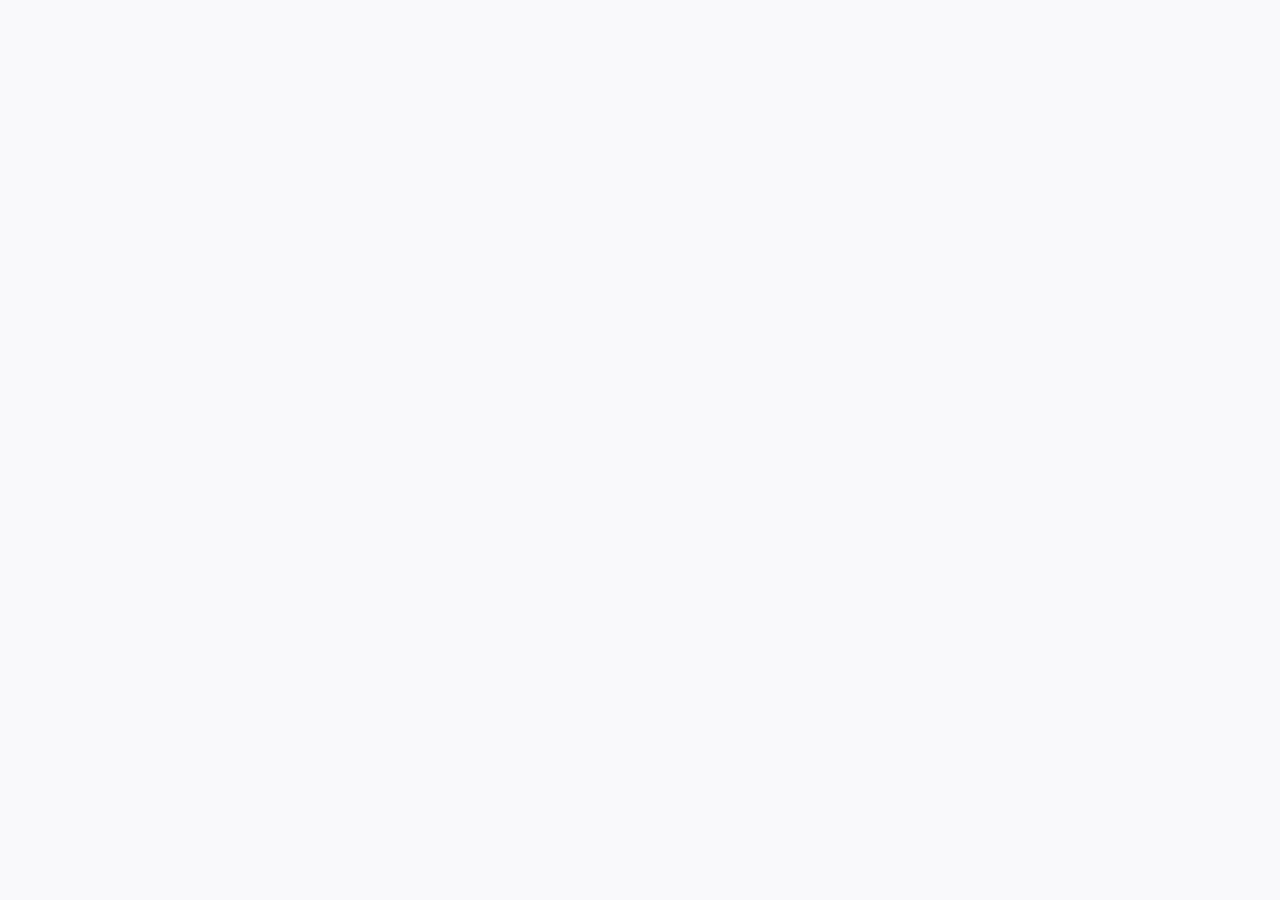
==== home.html @ 79dd8473 "first commit" ====
<!DOCTYPE html>
<html lang="en">
<head>
    <meta charset="UTF-8">
    <meta name="viewport" content="width=device-width, initial-scale=1.0">
    <title>Our Memories - In-Sync</title>
    <link rel="manifest" href="manifest.json">
    <meta name="theme-color" content="#FF2D55">
    <meta name="apple-mobile-web-app-capable" content="yes">
    <meta name="apple-mobile-web-app-status-bar-style" content="black-translucent">
    <link rel="apple-touch-icon" href="icon-500.png">
    <link rel="stylesheet" href="css/style.css">
    <link rel="preconnect" href="https://fonts.googleapis.com">
    <link rel="preconnect" href="https://fonts.gstatic.com" crossorigin>
    <link href="https://fonts.googleapis.com/css2?family=Inter:wght@400;500;600;700;800&display=swap" rel="stylesheet">
</head>
<body>
    <div id="app">
        <!-- Home Screen -->
        <div id="home-screen" class="screen">
            <header class="home-header">
                <div class="header-top">
                    <div>
                        <span class="greeting">Good to see you,</span>
                        <h1 class="user-name" id="user-greeting">Name</h1>
                    </div>
                    <button class="menu-btn" id="menu-btn">
                        <span class="menu-line"></span>
                        <span class="menu-line"></span>
                        <span class="menu-line"></span>
                    </button>
                </div>
                <div id="partner-row" class="partner-row hidden">
                    <div class="partner-avatars">
                        <span class="avatar-dot me"></span>
                        <span class="avatar-dot partner"></span>
                    </div>
                    <span class="partner-text">Paired with <strong id="partner-name">Partner</strong></span>
                </div>
                <div class="header-actions">
                    <button class="action-button" id="messages-btn">
                        <span class="action-icon">💭</span>
                        <span class="action-text">Messages</span>
                    </button>
                </div>
            </header>
            <main class="memories-list" id="memories-list">
                <!-- Memories will be rendered here -->
            </main>
            <div class="empty-state hidden" id="empty-state">
                <div class="empty-icon-container">
                    <span class="empty-emoji">✨</span>
                </div>
                <h2 class="empty-title">No Memories Yet</h2>
                <p class="empty-text">Start capturing your special moments together. Add a photo, write a love letter, or share a favorite song.</p>
            </div>
            <button class="fab" id="fab-new-memory">
                <span class="fab-icon">+</span>
                <span class="fab-text">New Memory</span>
            </button>
        </div>

        <!-- Memory Detail Modal -->
        <div class="modal hidden" id="memory-modal">
            <div class="modal-backdrop" id="modal-backdrop"></div>
            <div class="modal-content">
                <div class="modal-handle"></div>
                <div class="modal-media" id="modal-media"></div>
                <div class="modal-body">
                    <div class="modal-meta-top">
                        <span class="modal-type-badge" id="modal-type-badge">PHOTO</span>
                        <span class="modal-date" id="modal-date">Jan 1, 2025</span>
                    </div>
                    <h2 class="modal-title" id="modal-title">Memory Title</h2>
                    <p class="modal-desc" id="modal-desc">Description goes here</p>
                    <div class="modal-author">
                        <div class="modal-author-avatar" id="modal-author-avatar">?</div>
                        <div>
                            <span class="modal-author-label">Shared by</span>
                            <span class="modal-author-name" id="modal-author-name">Name</span>
                        </div>
                    </div>
                </div>
                <div class="modal-footer">
                    <button class="modal-close-btn" id="modal-close">Done</button>
                </div>
            </div>
        </div>

        <!-- Media Viewer Modal -->
        <div class="media-viewer hidden" id="media-viewer">
            <button class="media-viewer-close" id="media-viewer-close">✕</button>
            <div class="media-viewer-content" id="media-viewer-content"></div>
            <div class="media-viewer-info">
                <span class="media-viewer-type" id="viewer-type">PHOTO</span>
                <h2 class="media-viewer-title" id="viewer-title">Title</h2>
                <p class="media-viewer-desc" id="viewer-desc">Description</p>
                <span class="media-viewer-meta" id="viewer-meta">Date · Author</span>
            </div>
        </div>
    </div>

    <script src="https://cdn.jsdelivr.net/npm/@supabase/supabase-js@2"></script>
    <script src="js/supabase.js"></script>
    <script src="js/router.js"></script>
    <script src="js/home.js"></script>
</body>
</html>
---- css/style.css ----
:root {
    --primary: #FF2D55;
    --primary-light: rgba(255, 45, 85, 0.1);
    --background: #F9F9FB;
    --card: #FFFFFF;
    --text-primary: #1C1C1E;
    --text-secondary: #8E8E93;
    --border: #E5E5EA;
    --icon-bg: #F2F2F7;
    --danger: #FF3B30;
    --shadow: rgba(0, 0, 0, 0.08);
}

[data-theme="dark"] {
    --background: #121214;
    --card: #1C1C1E;
    --text-primary: #FFFFFF;
    --text-secondary: #EBEBF5;
    --border: #38383A;
    --icon-bg: #2C2C2E;
    --shadow: rgba(0, 0, 0, 0.3);
}

[data-theme="blue"] { --primary: #007AFF; --primary-light: rgba(0, 122, 255, 0.1); }
[data-theme="green"] { --primary: #34C759; --primary-light: rgba(52, 199, 89, 0.1); }
[data-theme="purple"] { --primary: #AF52DE; --primary-light: rgba(175, 82, 222, 0.1); }

* {
    margin: 0;
    padding: 0;
    box-sizing: border-box;
}

body {
    font-family: 'Inter', -apple-system, BlinkMacSystemFont, sans-serif;
    background: var(--background);
    color: var(--text-primary);
    min-height: 100vh;
    overflow-x: hidden;
}

#app {
    min-height: 100vh;
}

.screen {
    min-height: 100vh;
    display: none;
}

#auth-screen {
    display: block;
}

.screen.active {
    display: block;
}

.screen.hidden {
    display: none;
}

.hidden {
    display: none !important;
}

/* Loading Screen */
#loading-screen {
    background: linear-gradient(135deg, #667eea 0%, #764ba2 100%);
    display: flex;
    align-items: center;
    justify-content: center;
}

.loading-content {
    text-align: center;
}

.loading-logo {
    font-size: 80px;
    margin-bottom: 24px;
    animation: pulse 2s infinite;
}

@keyframes pulse {
    0%, 100% { transform: scale(1); }
    50% { transform: scale(1.1); }
}

.loading-spinner {
    width: 40px;
    height: 40px;
    border: 3px solid rgba(255, 255, 255, 0.3);
    border-top-color: #fff;
    border-radius: 50%;
    animation: spin 1s linear infinite;
    margin: 0 auto;
}

@keyframes spin {
    to { transform: rotate(360deg); }
}

/* Auth Screen */
#auth-screen {
    background: linear-gradient(135deg, #667eea 0%, #764ba2 100%);
    padding: 32px;
    display: flex !important;
    align-items: center;
    justify-content: center;
    min-height: 100vh;
}

.auth-container {
    width: 100%;
    max-width: 420px;
    display: flex;
    flex-direction: column;
    justify-content: center;
}

.auth-header {
    text-align: center;
    margin-bottom: 48px;
}

.auth-logo {
    font-size: 80px;
    margin-bottom: 24px;
}

.auth-title {
    font-size: 36px;
    font-weight: 800;
    color: #fff;
    margin-bottom: 8px;
    letter-spacing: -0.5px;
}

.auth-subtitle {
    font-size: 16px;
    color: rgba(255, 255, 255, 0.8);
    line-height: 1.5;
}

.auth-form {
    background: rgba(255, 255, 255, 0.12);
    border-radius: 28px;
    padding: 32px;
    border: 1px solid rgba(255, 255, 255, 0.2);
    backdrop-filter: blur(20px);
}

.input-group {
    margin-bottom: 24px;
}

.input-label {
    display: block;
    font-size: 14px;
    font-weight: 600;
    color: rgba(255, 255, 255, 0.9);
    margin-bottom: 10px;
    letter-spacing: 0.5;
}

.input {
    width: 100%;
    background: rgba(255, 255, 255, 0.95);
    border-radius: 14px;
    padding: 16px 20px;
    font-size: 16px;
    color: #1a1a1a;
    border: 1px solid rgba(255, 255, 255, 0.5);
    outline: none;
    transition: border-color 0.2s;
}

.input:focus {
    border-color: var(--primary);
}

.textarea {
    height: 120px;
    resize: none;
    padding-top: 16px;
}

.error-container {
    background: rgba(255, 255, 255, 0.2);
    border-radius: 12px;
    padding: 14px;
    margin-bottom: 20px;
    display: flex;
    align-items: center;
    gap: 10px;
}

.error-icon {
    font-size: 18px;
}

.error-text {
    color: #ff6b6b;
    font-size: 14px;
    line-height: 20px;
}

.btn-primary {
    width: 100%;
    background: #fff;
    flex-direction: row;
    align-items: center;
    justify-content: center;
    padding: 18px;
    border-radius: 16px;
    gap: 8px;
    margin-top: 8px;
    border: none;
    cursor: pointer;
    box-shadow: 0 4px 12px rgba(0, 0, 0, 0.15);
    transition: all 0.2s;
}

.btn-primary:hover:not(:disabled) {
    transform: translateY(-2px);
    box-shadow: 0 6px 20px rgba(0, 0, 0, 0.2);
}

.btn-primary:disabled {
    background: rgba(255, 255, 255, 0.6);
    cursor: not-allowed;
    box-shadow: none;
}

.btn-text {
    font-size: 18px;
    font-weight: 700;
    color: #6a1b9a;
}

.btn-arrow {
    font-size: 20px;
    font-weight: 600;
    color: #6a1b9a;
}

.btn-text-link {
    width: 100%;
    background: none;
    border: none;
    padding: 24px 0;
    font-size: 15px;
    color: rgba(255, 255, 255, 0.8);
    text-align: center;
    cursor: pointer;
}

.btn-text-link span {
    color: #fff;
    font-weight: 700;
}

/* Pairing Screen */
#pairing-screen {
    background: linear-gradient(135deg, #667eea 0%, #764ba2 100%);
    padding: 32px;
    display: flex;
    align-items: center;
    justify-content: center;
}

.pairing-container {
    width: 100%;
    max-width: 420px;
}

.pairing-header {
    text-align: center;
    margin-bottom: 48px;
}

.pairing-title {
    font-size: 32px;
    font-weight: 800;
    color: #fff;
    margin-bottom: 8px;
    letter-spacing: -0.5;
}

.pairing-subtitle {
    font-size: 16px;
    color: rgba(255, 255, 255, 0.85);
    line-height: 24;
}

.pairing-card {
    background: rgba(255, 255, 255, 0.15);
    border-radius: 24px;
    padding: 28px;
    text-align: center;
    margin-bottom: 32px;
    border: 1px solid rgba(255, 255, 255, 0.2);
}

.pairing-card-label {
    display: block;
    font-size: 13px;
    font-weight: 600;
    color: rgba(255, 255, 255, 0.8);
    margin-bottom: 12px;
    letter-spacing: 1;
}

.pairing-code-display {
    display: block;
    font-size: 48px;
    font-weight: 800;
    color: #fff;
    letter-spacing: 12px;
    margin-bottom: 12px;
    font-family: 'Menlo', monospace;
}

.pairing-card-helper {
    font-size: 14px;
    color: rgba(255, 255, 255, 0.7);
}

.pairing-divider {
    height: 1px;
    background: rgba(255, 255, 255, 0.2);
    margin-bottom: 32px;
}

.pairing-input-section {
    margin-bottom: 32px;
}

.code-input {
    width: 100%;
    background: rgba(255, 255, 255, 0.95);
    border-radius: 14px;
    padding: 18px 20px;
    font-size: 32px;
    font-weight: 700;
    letter-spacing: 8px;
    color: #1a1a1a;
    text-align: center;
    border: 2px solid rgba(255, 255, 255, 0.5);
    outline: none;
    font-family: 'Menlo', monospace;
}

.code-input:focus {
    border-color: var(--primary);
}

.input-hint {
    display: block;
    font-size: 12px;
    color: rgba(255, 255, 255, 0.6);
    text-align: center;
    margin-top: 8px;
}

/* Home Screen */
#home-screen {
    background: var(--background);
    min-height: 100vh;
}

.home-header {
    padding: 60px 20px 24px;
    background: var(--background);
}

.header-top {
    display: flex;
    justify-content: space-between;
    align-items: center;
    margin-bottom: 6px;
}

.greeting {
    display: block;
    font-size: 15px;
    font-weight: 600;
    text-transform: uppercase;
    letter-spacing: 0.8;
    color: var(--text-secondary);
    margin-bottom: 4px;
}

.user-name {
    font-size: 34px;
    font-weight: 800;
    color: var(--text-primary);
    letter-spacing: -0.8;
}

.menu-btn {
    width: 44px;
    height: 44px;
    border-radius: 22px;
    background: var(--icon-bg);
    border: none;
    cursor: pointer;
    display: flex;
    flex-direction: column;
    justify-content: center;
    align-items: center;
    gap: 5px;
}

.menu-line {
    width: 20px;
    height: 2.5px;
    background: var(--text-primary);
    border-radius: 2px;
}

.partner-row {
    display: flex;
    align-items: center;
    margin-top: 8px;
    margin-bottom: 24px;
    padding: 8px 12px;
    background: var(--card);
    border-radius: 20px;
    align-self: flex-start;
    box-shadow: 0 2px 8px var(--shadow);
}

.partner-avatars {
    display: flex;
    margin-right: 8px;
}

.avatar-dot {
    width: 20px;
    height: 20px;
    border-radius: 10px;
    border: 2px solid var(--card);
}

.avatar-dot.me {
    background: var(--primary);
    margin-left: 0;
}

.avatar-dot.partner {
    background: #FF9500;
    margin-left: -6px;
}

.partner-text {
    font-size: 14px;
    font-weight: 500;
    color: var(--text-secondary);
}

.partner-text strong {
    color: var(--text-primary);
    font-weight: 700;
}

.header-actions {
    display: flex;
    gap: 12px;
}

.action-button {
    flex: 1;
    display: flex;
    align-items: center;
    justify-content: center;
    gap: 8px;
    padding: 14px;
    background: var(--primary-light);
    border: none;
    border-radius: 16px;
    cursor: pointer;
}

.action-icon {
    font-size: 18px;
}

.action-text {
    font-size: 15px;
    font-weight: 700;
    color: var(--text-primary);
}

/* Memories List */
.memories-list {
    padding: 0 20px 120px;
}

.card-wrapper {
    margin-bottom: 20px;
}

.card {
    background: var(--card);
    border-radius: 28px;
    overflow: hidden;
    box-shadow: 0 8px 16px var(--shadow);
    cursor: pointer;
    transition: transform 0.2s;
}

.card:hover {
    transform: translateY(-4px);
}

.card-image-container {
    width: 100%;
    height: 280px;
    position: relative;
    background: var(--icon-bg);
}

.card-image {
    width: 100%;
    height: 100%;
    object-fit: cover;
}

.card-image-overlay {
    position: absolute;
    top: 50%;
    left: 0;
    right: 0;
    bottom: 0;
    background: rgba(0, 0, 0, 0.3);
}

.card-floating-badge {
    position: absolute;
    top: 16px;
    left: 16px;
    background: rgba(0, 0, 0, 0.5);
    padding: 6px 12px;
    border-radius: 12px;
}

.card-floating-badge-text {
    color: #FFF;
    font-size: 11px;
    font-weight: 800;
    letter-spacing: 1;
}

.card-content {
    padding: 20px;
}

.card-header {
    display: flex;
    justify-content: space-between;
    align-items: flex-start;
    margin-bottom: 16px;
}

.type-icon-container {
    width: 44px;
    height: 44px;
    border-radius: 22px;
    background: var(--icon-bg);
    display: flex;
    align-items: center;
    justify-content: center;
}

.type-icon-text {
    font-size: 20px;
}

.delete-btn {
    width: 32px;
    height: 32px;
    border-radius: 16px;
    background: var(--primary-light);
    display: flex;
    align-items: center;
    justify-content: center;
    border: none;
    cursor: pointer;
}

.delete-text {
    font-size: 18px;
    font-weight: 600;
    color: var(--primary);
}

.card-title {
    font-size: 22px;
    font-weight: 800;
    line-height: 28px;
    margin-bottom: 8px;
    letter-spacing: -0.5;
    color: var(--text-primary);
}

.card-desc {
    font-size: 15px;
    line-height: 22px;
    margin-bottom: 16px;
    color: var(--text-secondary);
}

.card-footer {
    display: flex;
    align-items: center;
    justify-content: space-between;
    margin-top: 8px;
}

.author-badge {
    padding: 6px 12px;
    border-radius: 12px;
}

.author-text {
    font-size: 13px;
    font-weight: 700;
}

.author-badge.me {
    background: var(--primary);
    color: #fff;
}

.author-badge.partner {
    background: var(--icon-bg);
    color: var(--text-primary);
}

.card-date {
    font-size: 13px;
    font-weight: 600;
    color: var(--text-secondary);
}

/* Empty State */
.empty-state {
    text-align: center;
    padding: 60px 40px;
}

.empty-icon-container {
    width: 80px;
    height: 80px;
    border-radius: 40px;
    background: var(--primary-light);
    display: flex;
    align-items: center;
    justify-content: center;
    margin: 0 auto 24px;
}

.empty-emoji {
    font-size: 32px;
}

.empty-title {
    font-size: 24px;
    font-weight: 800;
    margin-bottom: 12px;
    color: var(--text-primary);
}

.empty-text {
    font-size: 16px;
    line-height: 24px;
    color: var(--text-secondary);
}

/* FAB */
.fab {
    position: fixed;
    bottom: 24px;
    left: 50%;
    transform: translateX(-50%);
    display: flex;
    align-items: center;
    padding: 16px 24px;
    background: var(--text-primary);
    border-radius: 30px;
    box-shadow: 0 8px 16px rgba(0, 0, 0, 0.3);
    border: none;
    cursor: pointer;
    gap: 8px;
    z-index: 100;
}

.fab-icon {
    font-size: 24px;
    font-weight: 400;
    color: var(--background);
}

.fab-text {
    font-size: 16px;
    font-weight: 700;
    color: var(--background);
}

/* New Memory Screen */
#new-memory-screen {
    background: linear-gradient(135deg, #667eea 0%, #764ba2 100%);
    min-height: 100vh;
    padding: 60px 24px 24px;
}

.new-memory-container {
    max-width: 500px;
    margin: 0 auto;
}

.new-memory-header {
    text-align: center;
    margin-bottom: 36px;
}

.new-memory-title {
    font-size: 32px;
    font-weight: 800;
    color: #fff;
    margin-bottom: 8px;
}

.new-memory-subtitle {
    font-size: 16px;
    color: rgba(255, 255, 255, 0.8);
}

.form-section {
    margin-bottom: 28px;
}

.optional {
    font-weight: 400;
    opacity: 0.7;
}

.type-grid {
    display: flex;
    flex-wrap: wrap;
    gap: 10px;
}

.type-chip {
    flex: 1;
    min-width: 30%;
    padding: 16px 12px;
    border-radius: 16px;
    background: rgba(255, 255, 255, 0.15);
    border: 1px solid rgba(255, 255, 255, 0.2);
    cursor: pointer;
    display: flex;
    flex-direction: column;
    align-items: center;
    gap: 6px;
    transition: all 0.2s;
}

.type-chip.active {
    background: #fff;
    border-color: #fff;
    box-shadow: 0 4px 8px rgba(0, 0, 0, 0.15);
}

.type-icon {
    font-size: 24px;
}

.type-text {
    font-size: 13px;
    font-weight: 600;
    color: rgba(255, 255, 255, 0.9);
}

.type-chip.active .type-text {
    color: #667eea;
}

.media-picker {
    width: 100%;
    height: 180px;
    border-radius: 20px;
    background: rgba(255, 255, 255, 0.15);
    border: 2px dashed rgba(255, 255, 255, 0.25);
    display: flex;
    align-items: center;
    justify-content: center;
    cursor: pointer;
    overflow: hidden;
    position: relative;
}

.media-picker.has-media {
    border-style: solid;
    border-color: rgba(255, 255, 255, 0.4);
    background: rgba(255, 255, 255, 0.2);
}

.media-picker-content {
    display: flex;
    flex-direction: column;
    align-items: center;
    gap: 12px;
}

.media-icon-circle {
    width: 64px;
    height: 64px;
    border-radius: 32px;
    background: rgba(255, 255, 255, 0.2);
    display: flex;
    align-items: center;
    justify-content: center;
}

.media-icon {
    font-size: 32px;
}

.media-picker-text {
    font-size: 16px;
    font-weight: 600;
    color: #fff;
}

.media-picker-hint {
    font-size: 13px;
    color: rgba(255, 255, 255, 0.6);
}

.media-preview {
    position: absolute;
    width: 100%;
    height: 100%;
}

.media-preview img {
    width: 100%;
    height: 100%;
    object-fit: cover;
}

.media-attached {
    display: flex;
    flex-direction: column;
    align-items: center;
    gap: 12px;
}

.check-circle {
    width: 56px;
    height: 56px;
    border-radius: 28px;
    background: #51cf66;
    display: flex;
    align-items: center;
    justify-content: center;
    font-size: 28px;
    color: #fff;
    font-weight: 700;
}

.media-attached-text {
    font-size: 18px;
    font-weight: 700;
    color: #fff;
}

.char-count {
    display: block;
    font-size: 12px;
    color: rgba(255, 255, 255, 0.6);
    text-align: right;
    margin-top: 8px;
}

/* Chat Screen */
#chat-screen {
    background: var(--background);
    min-height: 100vh;
    display: flex;
    flex-direction: column;
}

.chat-header {
    display: flex;
    align-items: center;
    gap: 16px;
    padding: 60px 20px 16px;
    background: var(--background);
}

.back-btn {
    width: 40px;
    height: 40px;
    border-radius: 20px;
    background: var(--icon-bg);
    border: none;
    font-size: 20px;
    color: var(--text-primary);
    cursor: pointer;
}

.chat-title {
    font-size: 20px;
    font-weight: 700;
    color: var(--text-primary);
}

.no-partner-chat {
    flex: 1;
    display: flex;
    flex-direction: column;
    align-items: center;
    justify-content: center;
    padding: 40px;
}

.empty-icon {
    font-size: 64px;
    margin-bottom: 20px;
}

.chat-messages {
    flex: 1;
    padding: 16px;
    overflow-y: auto;
}

.bubble-row {
    margin: 2px 0;
    display: flex;
}

.bubble-row.me {
    justify-content: flex-end;
}

.bubble-row.partner {
    justify-content: flex-start;
}

.bubble {
    max-width: 75%;
    padding: 12px 16px;
    border-radius: 20px;
    box-shadow: 0 1px 4px rgba(0, 0, 0, 0.05);
}

.bubble.me {
    background: var(--primary);
    color: #fff;
    border-bottom-right-radius: 6px;
}

.bubble.partner {
    background: var(--card);
    color: var(--text-primary);
    border: 1px solid var(--border);
    border-bottom-left-radius: 6px;
}

.bubble-text {
    font-size: 16px;
    line-height: 22px;
    margin-bottom: 4px;
}

.bubble-time {
    font-size: 11px;
    opacity: 0.7;
    text-align: right;
}

.chat-input-area {
    background: var(--card);
    border-top: 1px solid var(--border);
    padding: 12px 16px;
}

.chat-input-container {
    display: flex;
    align-items: flex-end;
    gap: 10px;
}

.chat-input {
    flex: 1;
    background: var(--icon-bg);
    border-radius: 24px;
    padding: 12px 20px;
    font-size: 16px;
    color: var(--text-primary);
    border: 1px solid var(--border);
    resize: none;
    outline: none;
    max-height: 100px;
}

.send-btn {
    width: 48px;
    height: 48px;
    border-radius: 24px;
    background: var(--primary);
    border: none;
    font-size: 22px;
    color: #fff;
    font-weight: 600;
    cursor: pointer;
}

.send-btn:disabled {
    background: #ccc;
    cursor: not-allowed;
}

/* Settings Screen */
#settings-screen {
    background: var(--background);
    min-height: 100vh;
}

.settings-header {
    display: flex;
    align-items: center;
    gap: 16px;
    padding: 60px 24px 24px;
}

.settings-title {
    font-size: 34px;
    font-weight: 800;
    color: var(--text-primary);
    letter-spacing: -0.5;
}

.settings-content {
    padding: 0 24px 40px;
}

.settings-card {
    background: var(--card);
    border-radius: 24px;
    padding: 20px;
    margin-bottom: 16px;
    box-shadow: 0 4px 12px var(--shadow);
}

.card-header {
    display: flex;
    align-items: center;
    gap: 12px;
    margin-bottom: 20px;
}

.card-icon {
    font-size: 28px;
}

.card-title {
    font-size: 18px;
    font-weight: 700;
    color: var(--text-primary);
}

.card-subtitle {
    font-size: 14px;
    color: var(--text-secondary);
}

.menu-item {
    display: flex;
    justify-content: space-between;
    align-items: center;
    padding: 16px 0;
    border-bottom: 1px solid var(--border);
}

.menu-item-text {
    font-size: 17px;
    font-weight: 600;
    color: var(--text-primary);
}

.menu-item-sub {
    display: block;
    font-size: 13px;
    color: var(--text-secondary);
    margin-top: 4px;
}

.menu-item-arrow {
    font-size: 20px;
    color: #C7C7CC;
    font-weight: 500;
}

/* Sign Out Button - Improved */
.menu-item.danger {
    border-bottom: none;
    margin-top: 12px;
    padding: 18px;
    background: var(--primary-light);
    border-radius: 16px;
    justify-content: center;
    border: 1px solid rgba(255, 45, 85, 0.1);
    transition: all 0.2s;
}

.menu-item.danger:hover {
    background: rgba(255, 45, 85, 0.2);
    transform: scale(0.98);
}

.danger-text {
    color: var(--primary);
    font-weight: 700;
    font-size: 16px;
}

.danger-arrow {
    display: none; /* Removed arrow for a cleaner centered look */
}

/* Premium Card & Status */
.premium-card {
    border: 2px solid #FFD700;
    background: linear-gradient(to bottom right, var(--card), #FFFDF0);
}

.status-desc {
    font-size: 14px;
    color: var(--text-secondary);
    line-height: 1.6;
    margin-bottom: 20px;
}

.upgrade-settings-btn {
    margin-top: 0;
    background: linear-gradient(135deg, #FFD700, #FFA500);
    color: #000;
    box-shadow: 0 4px 15px rgba(255, 215, 0, 0.3);
}

.premium-badge-active {
    display: inline-block;
    padding: 8px 16px;
    background: #FFD700;
    color: #000;
    border-radius: 12px;
    font-size: 12px;
    font-weight: 800;
    letter-spacing: 1px;
}

/* Switch */
.switch {
    position: relative;
    width: 51px;
    height: 31px;
}

.switch input {
    opacity: 0;
    width: 0;
    height: 0;
}

.slider {
    position: absolute;
    cursor: pointer;
    top: 0;
    left: 0;
    right: 0;
    bottom: 0;
    background-color: #e9ecef;
    transition: 0.3s;
    border-radius: 31px;
}

.slider:before {
    position: absolute;
    content: "";
    height: 27px;
    width: 27px;
    left: 2px;
    bottom: 2px;
    background-color: white;
    transition: 0.3s;
    border-radius: 50%;
    box-shadow: 0 2px 4px rgba(0, 0, 0, 0.2);
}

input:checked + .slider {
    background-color: var(--primary);
}

input:checked + .slider:before {
    transform: translateX(20px);
}

/* Theme Section */
.theme-section {
    margin-top: 12px;
    padding-top: 16px;
}

.theme-scroll {
    display: flex;
    gap: 16px;
    padding: 12px 0;
    overflow-x: auto;
}

.theme-bubble {
    width: 48px;
    height: 48px;
    border-radius: 24px;
    border: none;
    cursor: pointer;
    display: flex;
    align-items: center;
    justify-content: center;
    color: #fff;
    font-size: 20px;
    font-weight: bold;
    box-shadow: 0 2px 4px rgba(0, 0, 0, 0.15);
}

.theme-bubble.active {
    border: 3px solid #fff;
    transform: scale(1.1);
    box-shadow: 0 4px 8px rgba(0, 0, 0, 0.3);
}

/* Code Container */
.code-container {
    text-align: center;
    padding: 20px;
    background: var(--icon-bg);
    border-radius: 16px;
    border: 1px solid var(--border);
}

.settings-code {
    display: block;
    font-size: 40px;
    font-weight: 800;
    letter-spacing: 10px;
    color: var(--primary);
    font-family: 'Menlo', monospace;
    margin-bottom: 4px;
}

.code-hint {
    font-size: 13px;
    font-weight: 500;
    color: var(--text-secondary);
}

.btn-action {
    width: 100%;
    padding: 16px;
    background: var(--primary);
    border: none;
    border-radius: 16px;
    color: #fff;
    font-size: 16px;
    font-weight: 700;
    cursor: pointer;
    margin-top: 16px;
    box-shadow: 0 4px 8px rgba(0, 0, 0, 0.25);
}

.btn-action:disabled {
    background: #3A3A3C;
    cursor: not-allowed;
    box-shadow: none;
}

.partner-card {
    padding: 16px;
    background: var(--icon-bg);
    border-radius: 16px;
    border: 1px solid var(--border);
}

.partner-name {
    display: block;
    font-size: 18px;
    font-weight: 700;
    color: var(--text-primary);
    margin-bottom: 4px;
}

.partner-email {
    font-size: 14px;
    color: var(--text-secondary);
}

.footer {
    text-align: center;
    margin-top: 32px;
    padding-top: 24px;
    border-top: 1px solid var(--border);
}

.footer-text {
    display: block;
    font-size: 14px;
    font-weight: 600;
    color: var(--text-secondary);
    margin-bottom: 4px;
}

.footer-hint {
    font-size: 13px;
    color: #D1D1D6;
}

/* Modal */
.modal {
    position: fixed;
    top: 0;
    left: 0;
    right: 0;
    bottom: 0;
    z-index: 1000;
    display: flex;
    align-items: flex-end;
    justify-content: center;
}

.modal-backdrop {
    position: absolute;
    top: 0;
    left: 0;
    right: 0;
    bottom: 0;
    background: rgba(0, 0, 0, 0.6);
}

.modal-content {
    position: relative;
    width: 100%;
    max-height: 88%;
    background: var(--card);
    border-radius: 36px 36px 0 0;
    overflow: hidden;
    animation: slideUp 0.3s ease;
}

@keyframes slideUp {
    from {
        transform: translateY(100%);
    }
    to {
        transform: translateY(0);
    }
}

.modal-handle {
    width: 40px;
    height: 5px;
    background: var(--border);
    border-radius: 3px;
    margin: 16px auto;
}

.modal-media {
    width: calc(100% - 40px);
    height: 300px;
    margin: 0 auto 24px;
    border-radius: 24px;
    overflow: hidden;
    background: var(--icon-bg);
}

.modal-media img,
.modal-media video {
    width: 100%;
    height: 100%;
    object-fit: cover;
}

.modal-body {
    padding: 0 24px 24px;
}

.modal-meta-top {
    display: flex;
    justify-content: space-between;
    align-items: center;
    margin-bottom: 16px;
}

.modal-type-badge {
    padding: 6px 12px;
    border-radius: 10px;
    background: var(--primary-light);
    font-size: 11px;
    font-weight: 800;
    letter-spacing: 1;
    color: var(--primary);
}

.modal-date {
    font-size: 14px;
    font-weight: 500;
    color: var(--text-secondary);
}

.modal-title {
    font-size: 32px;
    font-weight: 800;
    line-height: 38px;
    margin-bottom: 16px;
    color: var(--text-primary);
}

.modal-desc {
    font-size: 17px;
    line-height: 26px;
    margin-bottom: 32px;
    color: var(--text-secondary);
}

.modal-author {
    display: flex;
    align-items: center;
    gap: 12px;
    padding-top: 20px;
    border-top: 1px solid var(--border);
}

.modal-author-avatar {
    width: 48px;
    height: 48px;
    border-radius: 24px;
    background: var(--icon-bg);
    display: flex;
    align-items: center;
    justify-content: center;
    font-size: 20px;
    font-weight: 700;
    color: var(--text-primary);
}

.modal-author-label {
    display: block;
    font-size: 13px;
    color: var(--text-secondary);
    margin-bottom: 2px;
}

.modal-author-name {
    font-size: 16px;
    font-weight: 700;
    color: var(--text-primary);
}

.modal-footer {
    padding: 16px 24px 34px;
    border-top: 1px solid var(--border);
}

.modal-close-btn {
    width: 100%;
    padding: 18px;
    background: var(--text-primary);
    border: none;
    border-radius: 20px;
    color: var(--background);
    font-size: 17px;
    font-weight: 700;
    cursor: pointer;
    box-shadow: 0 4px 8px rgba(0, 0, 0, 0.2);
}

/* Media Viewer */
.media-viewer {
    position: fixed;
    top: 0;
    left: 0;
    right: 0;
    bottom: 0;
    background: rgba(0, 0, 0, 0.95);
    z-index: 2000;
    display: flex;
    flex-direction: column;
    align-items: center;
    justify-content: center;
}

.media-viewer-close {
    position: absolute;
    top: 54px;
    right: 20px;
    width: 44px;
    height: 44px;
    border-radius: 22px;
    background: rgba(255, 255, 255, 0.15);
    border: none;
    font-size: 28px;
    color: #fff;
    cursor: pointer;
    z-index: 100;
}

.media-viewer-content {
    flex: 1;
    width: 100%;
    display: flex;
    align-items: center;
    justify-content: center;
    padding: 16px;
}

.media-viewer-content img,
.media-viewer-content video {
    max-width: 100%;
    max-height: 70vh;
    object-fit: contain;
}

.media-viewer-info {
    width: 100%;
    background: rgba(20, 20, 20, 0.95);
    padding: 24px;
    border-radius: 24px 24px 0 0;
}

.media-viewer-type {
    display: inline-block;
    padding: 6px 12px;
    border-radius: 12px;
    background: rgba(216, 27, 96, 0.15);
    font-size: 11px;
    font-weight: 700;
    color: #f06292;
    letter-spacing: 1.2;
    margin-bottom: 12px;
}

.media-viewer-title {
    font-size: 22px;
    font-weight: 800;
    color: #fff;
    margin-bottom: 10px;
    line-height: 30px;
}

.media-viewer-desc {
    font-size: 15px;
    color: #ccc;
    line-height: 23px;
    margin-bottom: 12px;
}

.media-viewer-meta {
    font-size: 12px;
    color: #888;
    font-weight: 500;
}

/* Paywall Styles */
#paywall-screen {
    background: var(--background);
    padding-bottom: 40px;
}

.paywall-header {
    padding: 20px;
    display: flex;
    justify-content: flex-end;
}

.close-btn {
    background: var(--icon-bg);
    border: none;
    width: 36px;
    height: 36px;
    border-radius: 50%;
    font-size: 18px;
    cursor: pointer;
    color: var(--text-primary);
}

.paywall-content {
    padding: 0 24px;
    text-align: center;
}

.paywall-hero {
    margin-bottom: 32px;
}

.paywall-icon {
    font-size: 64px;
    display: block;
    margin-bottom: 16px;
}

.paywall-title {
    font-size: 28px;
    font-weight: 800;
    margin-bottom: 8px;
}

.paywall-subtitle {
    color: var(--text-secondary);
    font-size: 16px;
}

.plans-container {
    margin-bottom: 32px;
}

.plan-card {
    background: var(--card);
    border-radius: 24px;
    padding: 32px;
    box-shadow: 0 8px 24px var(--shadow);
    text-align: left;
    position: relative;
    overflow: hidden;
    border: 2px solid transparent;
}

.featured-gcash {
    border-color: #007DFF;
}

.best-value {
    background: #007DFF;
    color: white;
    font-size: 10px;
    font-weight: 800;
    padding: 4px 12px;
    position: absolute;
    top: 12px;
    right: -24px;
    transform: rotate(45deg);
    width: 100px;
    text-align: center;
}

.plan-name {
    font-size: 18px;
    font-weight: 700;
    margin-bottom: 12px;
}

.plan-price-row {
    display: flex;
    align-items: baseline;
    margin-bottom: 24px;
}

.currency {
    font-size: 24px;
    font-weight: 600;
}

.price-value {
    font-size: 48px;
    font-weight: 800;
}

.period {
    font-size: 16px;
    color: var(--text-secondary);
}

.plan-features {
    list-style: none;
    margin-bottom: 32px;
}

.feature {
    margin-bottom: 12px;
    font-size: 15px;
    display: flex;
    align-items: center;
}

.feature.available::before {
    content: "✓";
    color: #34C759;
    margin-right: 12px;
    font-weight: bold;
}

.feature.unavailable {
    color: var(--text-secondary);
    opacity: 0.6;
}

.feature.unavailable::before {
    content: "✕";
    color: var(--text-secondary);
    margin-right: 12px;
}

.payment-method-hint {
    display: flex;
    align-items: center;
    justify-content: center;
    gap: 8px;
    margin-bottom: 16px;
    font-size: 14px;
    color: var(--text-secondary);
}

.gcash-logo-small {
    height: 16px;
}

.btn-gcash {
    width: 100%;
    background: #007DFF;
    color: white;
    border: none;
    padding: 18px;
    border-radius: 16px;
    font-size: 16px;
    font-weight: 700;
    cursor: pointer;
    display: flex;
    justify-content: center;
    align-items: center;
    gap: 8px;
}

.free-limit-info {
    margin-bottom: 24px;
    font-size: 14px;
}

.disclaimer {
    font-size: 12px;
    color: var(--text-secondary);
}

/* GCash Modal */
.gcash-checkout {
    padding: 0 !important;
    max-width: 360px !important;
}

.gcash-modal-header {
    background: #007DFF;
    padding: 24px;
    text-align: center;
}

.gcash-logo-modal {
    height: 32px;
}

.gcash-modal-body {
    padding: 24px;
    text-align: center;
}

.checkout-title {
    font-size: 20px;
    margin-bottom: 4px;
}

.checkout-amount {
    font-size: 32px;
    font-weight: 800;
    color: #007DFF;
    margin-bottom: 8px;
}

.checkout-desc {
    font-size: 14px;
    color: var(--text-secondary);
    margin-bottom: 24px;
}

.btn-gcash-full {
    width: 100%;
    background: #007DFF;
    color: white;
    border: none;
    padding: 16px;
    border-radius: 12px;
    font-size: 16px;
    font-weight: 700;
    margin-bottom: 12px;
    cursor: pointer;
}
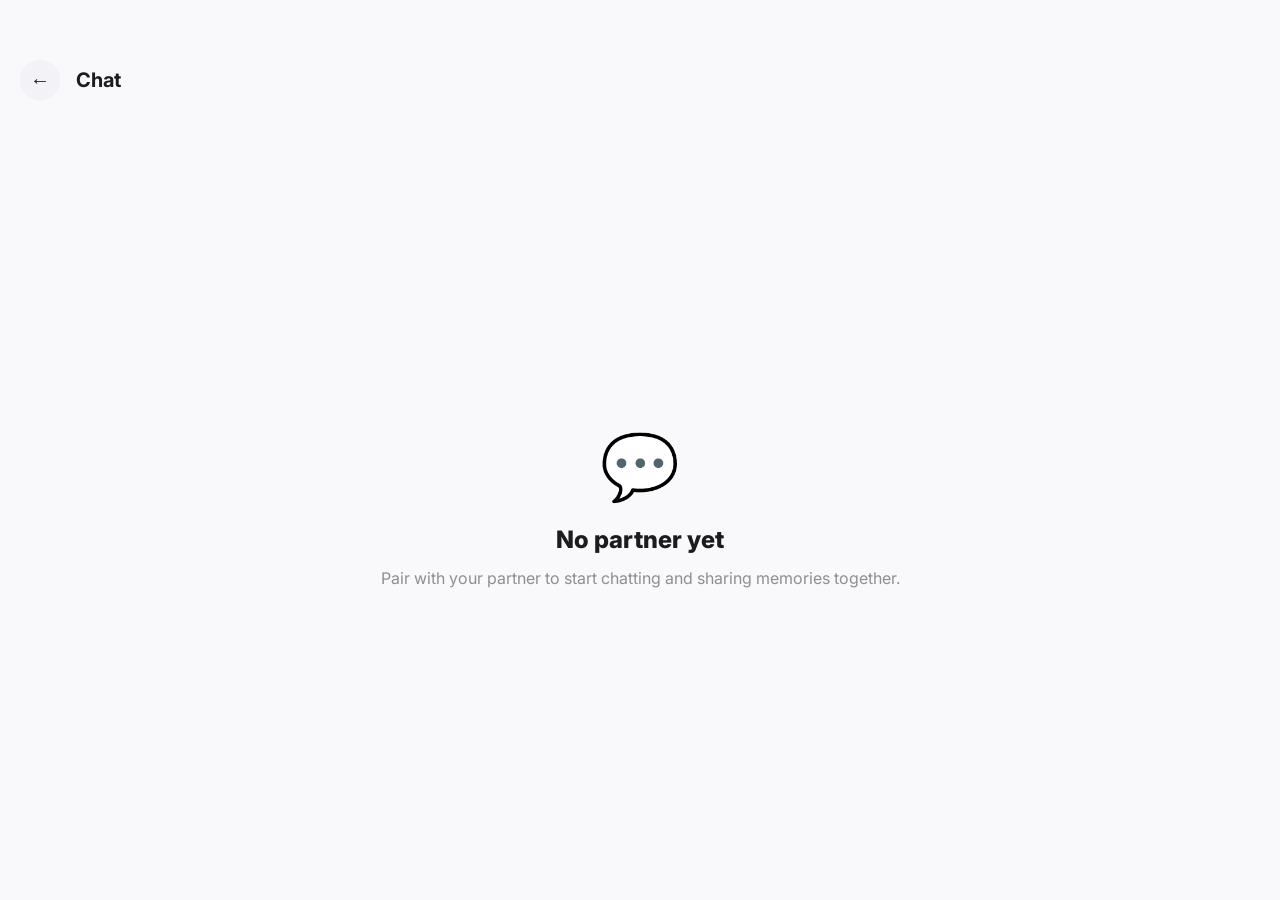
==== commit 51996329: "update 2" ====
--- a/home.html
+++ b/home.html
@@ -7,6 +7,7 @@
     <link rel="manifest" href="manifest.json">
     <meta name="theme-color" content="#FF2D55">
     <meta name="apple-mobile-web-app-capable" content="yes">
+    <meta name="mobile-web-app-capable" content="yes">
     <meta name="apple-mobile-web-app-status-bar-style" content="black-translucent">
     <link rel="apple-touch-icon" href="icon-500.png">
     <link rel="stylesheet" href="css/style.css">
@@ -60,6 +61,217 @@
             </button>
         </div>
 
+        <!-- Chat Screen -->
+        <div id="chat-screen" class="screen">
+            <header class="chat-header">
+                <button class="back-btn" id="chat-back">←</button>
+                <h1 class="chat-title">Chat</h1>
+            </header>
+            <div class="no-partner-chat" id="no-partner-chat">
+                <span class="empty-icon">💬</span>
+                <h2 class="empty-title">No partner yet</h2>
+                <p class="empty-text">Pair with your partner to start chatting and sharing memories together.</p>
+            </div>
+            <div class="chat-messages hidden" id="chat-messages"></div>
+            <div class="chat-input-area hidden" id="chat-input-area">
+                <div class="chat-input-container">
+                    <textarea id="chat-input" class="chat-input" placeholder="Type a message..." rows="1"></textarea>
+                    <button class="send-btn" id="send-btn" disabled>↑</button>
+                </div>
+            </div>
+        </div>
+
+        <!-- New Memory Screen -->
+        <div id="new-memory-screen" class="screen">
+            <div class="new-memory-container">
+                <div class="new-memory-header">
+                    <button class="back-btn" id="new-memory-back">←</button>
+                    <h1 class="new-memory-title">Create Memory</h1>
+                    <p class="new-memory-subtitle">Capture a special moment</p>
+                </div>
+                <div class="form-section">
+                    <label class="input-label">Type</label>
+                    <div class="type-grid">
+                        <button class="type-chip active" data-type="photo">
+                            <span class="type-icon">📷</span>
+                            <span class="type-text">Photo</span>
+                        </button>
+                        <button class="type-chip" data-type="video">
+                            <span class="type-icon">🎬</span>
+                            <span class="type-text">Video</span>
+                        </button>
+                        <button class="type-chip" data-type="audio">
+                            <span class="type-icon">🎙️</span>
+                            <span class="type-text">Audio</span>
+                        </button>
+                        <button class="type-chip" data-type="letter">
+                            <span class="type-icon">💌</span>
+                            <span class="type-text">Letter</span>
+                        </button>
+                        <button class="type-chip" data-type="song">
+                            <span class="type-icon">🎵</span>
+                            <span class="type-text">Song</span>
+                        </button>
+                    </div>
+                </div>
+                <div class="form-section media-section hidden" id="media-section">
+                    <label class="input-label">Media</label>
+                    <div class="media-picker" id="media-picker">
+                        <div class="media-picker-content">
+                            <div class="media-icon-circle">
+                                <span class="media-icon" id="media-type-icon">📷</span>
+                            </div>
+                            <span class="media-picker-text" id="media-picker-text">Take or choose photo</span>
+                            <span class="media-picker-hint">Tap to browse</span>
+                        </div>
+                        <div class="media-preview hidden" id="media-preview">
+                            <img id="media-preview-img" src="" alt="Preview">
+                        </div>
+                        <div class="media-attached hidden" id="media-attached">
+                            <div class="check-circle">✓</div>
+                            <span class="media-attached-text">Media Attached</span>
+                        </div>
+                    </div>
+                    <input type="file" id="file-input" accept="image/*,video/*,audio/*" style="display: none;">
+                </div>
+                <div class="form-section">
+                    <label class="input-label">Title</label>
+                    <input type="text" id="memory-title" class="input" placeholder="e.g., Our first sunset walk" maxlength="100">
+                    <span class="char-count"><span id="title-count">0</span>/100</span>
+                </div>
+                <div class="form-section">
+                    <label class="input-label">Details <span class="optional">(optional)</span></label>
+                    <textarea id="memory-description" class="input textarea" placeholder="Describe this moment, how you felt..."></textarea>
+                </div>
+                <button id="save-memory-btn" class="btn-primary" disabled>
+                    <span class="btn-text">Save Memory</span>
+                    <span class="btn-arrow">→</span>
+                </button>
+            </div>
+        </div>
+
+        <!-- Settings Screen -->
+        <div id="settings-screen" class="screen">
+            <header class="settings-header">
+                <button class="back-btn" id="settings-back">←</button>
+                <h1 class="settings-title">Settings</h1>
+            </header>
+            <div class="settings-content">
+                <!-- Appearance Section -->
+                <div class="settings-card">
+                    <div class="card-header">
+                        <span class="card-icon">✨</span>
+                        <div>
+                            <h3 class="card-title">Appearance</h3>
+                            <span class="card-subtitle">Customize your app</span>
+                        </div>
+                    </div>
+                    <div class="menu-item">
+                        <div>
+                            <span class="menu-item-text">Dark Mode</span>
+                            <span class="menu-item-sub">Switch to a darker theme</span>
+                        </div>
+                        <label class="switch">
+                            <input type="checkbox" id="dark-mode-toggle">
+                            <span class="slider"></span>
+                        </label>
+                    </div>
+                    <div class="theme-section">
+                        <span class="menu-item-text">Color Theme</span>
+                        <div class="theme-scroll">
+                            <button class="theme-bubble active" data-theme="pink" style="background-color: #FF2D55;">✓</button>
+                            <button class="theme-bubble" data-theme="babyPink" style="background-color: #F4C2C2;">&nbsp;</button>
+                            <button class="theme-bubble" data-theme="blue" style="background-color: #007AFF;">&nbsp;</button>
+                            <button class="theme-bubble" data-theme="green" style="background-color: #34C759;">&nbsp;</button>
+                            <button class="theme-bubble" data-theme="purple" style="background-color: #AF52DE;">&nbsp;</button>
+                        </div>
+                    </div>
+                </div>
+
+                <!-- Subscription Section -->
+                <div class="settings-card premium-card">
+                    <div class="card-header">
+                        <span class="card-icon">👑</span>
+                        <div>
+                            <h3 class="card-title">Subscription</h3>
+                            <span class="card-subtitle" id="premium-status-text">Free Plan</span>
+                        </div>
+                    </div>
+                    <div id="free-status-info">
+                        <p class="status-desc">Free users are limited to 3 memories. Upgrade to unlock videos, songs and unlimited storage.</p>
+                        <button class="btn-action upgrade-settings-btn" id="settings-upgrade-btn">Upgrade to Premium</button>
+                    </div>
+                    <div id="premium-status-info" class="hidden">
+                        <p class="status-desc">You have active Premium access. Enjoy unlimited memories and all features!</p>
+                        <div class="premium-badge-active">PREMIUM ACTIVE</div>
+                    </div>
+                </div>
+
+                <!-- Partner Section -->
+                <div class="settings-card hidden" id="partner-info-card">
+                    <div class="card-header">
+                        <span class="card-icon">💑</span>
+                        <div>
+                            <h3 class="card-title">Connected Partner</h3>
+                            <span class="card-subtitle">You're paired together</span>
+                        </div>
+                    </div>
+                    <div class="partner-card">
+                        <span class="partner-name" id="partner-display-name">Partner Name</span>
+                        <span class="partner-email" id="partner-display-email">partner@email.com</span>
+                    </div>
+                </div>
+
+                <!-- Pairing Code -->
+                <div class="settings-card">
+                    <div class="card-header">
+                        <span class="card-icon">🔐</span>
+                        <div>
+                            <h3 class="card-title">Your Pairing Code</h3>
+                            <span class="card-subtitle">Share with your partner</span>
+                        </div>
+                    </div>
+                    <div class="code-container">
+                        <span class="settings-code" id="settings-pair-code">------</span>
+                        <span class="code-hint">6 characters</span>
+                    </div>
+                </div>
+
+                <!-- Pair New Device -->
+                <div class="settings-card hidden" id="pair-device-card">
+                    <div class="card-header">
+                        <span class="card-icon">🔗</span>
+                        <div>
+                            <h3 class="card-title">Pair New Device</h3>
+                            <span class="card-subtitle">Enter your partner's code</span>
+                        </div>
+                    </div>
+                    <input type="text" id="settings-code-input" class="code-input" placeholder="ENTER CODE" maxlength="6">
+                    <button id="settings-pair-btn" class="btn-action" disabled>Link With Partner</button>
+                </div>
+
+                <!-- Account Section -->
+                <div class="settings-card">
+                    <div class="card-header">
+                        <span class="card-icon">👤</span>
+                        <div>
+                            <h3 class="card-title">Account</h3>
+                            <span class="card-subtitle" id="account-email">email@example.com</span>
+                        </div>
+                    </div>
+                    <button class="menu-item danger" id="sign-out-btn">
+                        <span class="menu-item-text danger-text">Sign Out</span>
+                        <span class="menu-item-arrow danger-arrow">↩</span>
+                    </button>
+                </div>
+
+                <div class="footer">
+                    <span class="footer-text">In-Sync v1.0</span>
+                    <span class="footer-hint">Made with ♾️</span>
+                </div>
+            </div>
+        </div>
+
         <!-- Memory Detail Modal -->
         <div class="modal hidden" id="memory-modal">
             <div class="modal-backdrop" id="modal-backdrop"></div>
@@ -80,8 +292,21 @@
                             <span class="modal-author-name" id="modal-author-name">Name</span>
                         </div>
                     </div>
+
+                    <!-- Comments Section -->
+                    <div class="comments-section">
+                        <h3 class="comments-title">Comments</h3>
+                        <div class="comments-list" id="comments-list">
+                            <!-- Comments will be rendered here -->
+                        </div>
+                        <div class="comment-input-area">
+                            <input type="text" id="comment-input" class="comment-input" placeholder="Add a comment...">
+                            <button class="comment-send-btn" id="comment-send-btn" disabled>→</button>
+                        </div>
+                    </div>
                 </div>
                 <div class="modal-footer">
+                    <button class="modal-close-btn" id="modal-save-media" style="background: var(--primary); margin-bottom: 12px; display: none;">Save to Device</button>
                     <button class="modal-close-btn" id="modal-close">Done</button>
                 </div>
             </div>
@@ -98,11 +323,45 @@
                 <span class="media-viewer-meta" id="viewer-meta">Date · Author</span>
             </div>
         </div>
+
+        <!-- Media Choice Modal (Action Sheet) -->
+        <div class="modal hidden" id="media-choice-modal">
+            <div class="modal-backdrop" id="choice-backdrop"></div>
+            <div class="modal-content" style="border-radius: 32px 32px 0 0; max-height: 400px;">
+                <div class="modal-handle"></div>
+                <div class="modal-body" style="padding-top: 10px;">
+                    <h2 class="modal-title" style="font-size: 22px; text-align: center; margin-bottom: 24px;">Add Media</h2>
+                    <button class="btn-action" id="choice-camera" style="margin-bottom: 12px; background: var(--text-primary); display: flex; align-items: center; justify-content: center; gap: 12px;">
+                        <span style="font-size: 20px;">📸</span> Use Camera
+                    </button>
+                    <button class="btn-action" id="choice-gallery" style="background: var(--icon-bg); color: var(--text-primary); border: 1px solid var(--border); box-shadow: none; display: flex; align-items: center; justify-content: center; gap: 12px;">
+                        <span style="font-size: 20px;">🖼️</span> Choose from Gallery
+                    </button>
+                </div>
+                <div class="modal-footer" style="padding-bottom: 40px;">
+                    <button class="modal-close-btn" id="choice-close" style="background: none; color: var(--text-secondary); box-shadow: none;">Cancel</button>
+                </div>
+            </div>
+        </div>
+
+        <!-- Camera Screen -->
+        <div id="camera-screen" class="screen" style="background: #000; padding: 0; display: none; flex-direction: column; position: fixed; top: 0; left: 0; right: 0; bottom: 0; z-index: 3000;">
+            <div id="camera-container" style="flex: 1; position: relative; overflow: hidden; display: flex; align-items: center; justify-content: center;">
+                <video id="camera-video" autoplay playsinline style="width: 100%; height: 100%; object-fit: cover;"></video>
+                <button class="media-viewer-close" id="camera-back-btn" style="top: 40px; left: 20px; background: rgba(0,0,0,0.5);">✕</button>
+            </div>
+            <div id="camera-controls" style="height: 160px; background: #000; display: flex; align-items: center; justify-content: center; gap: 40px; padding-bottom: 40px;">
+                <button id="camera-capture-btn" style="width: 80px; height: 80px; border-radius: 40px; background: #fff; border: 6px solid #333; cursor: pointer; outline: none;"></button>
+            </div>
+        </div>
     </div>
 
     <script src="https://cdn.jsdelivr.net/npm/@supabase/supabase-js@2"></script>
     <script src="js/supabase.js"></script>
     <script src="js/router.js"></script>
     <script src="js/home.js"></script>
+    <script src="js/chat.js"></script>
+    <script src="js/new-memory.js"></script>
+    <script src="js/settings.js"></script>
 </body>
 </html>
--- a/css/style.css
+++ b/css/style.css
@@ -291,7 +291,7 @@
 .pairing-subtitle {
     font-size: 16px;
     color: rgba(255, 255, 255, 0.85);
-    line-height: 24;
+    line-height: 1.5;
 }
 
 .pairing-card {
@@ -1355,11 +1355,13 @@
 .modal-content {
     position: relative;
     width: 100%;
-    max-height: 88%;
+    max-height: 92%;
     background: var(--card);
     border-radius: 36px 36px 0 0;
     overflow: hidden;
     animation: slideUp 0.3s ease;
+    display: flex;
+    flex-direction: column;
 }
 
 @keyframes slideUp {
@@ -1377,6 +1379,7 @@
     background: var(--border);
     border-radius: 3px;
     margin: 16px auto;
+    flex-shrink: 0;
 }
 
 .modal-media {
@@ -1386,6 +1389,7 @@
     border-radius: 24px;
     overflow: hidden;
     background: var(--icon-bg);
+    flex-shrink: 0;
 }
 
 .modal-media img,
@@ -1397,6 +1401,8 @@
 
 .modal-body {
     padding: 0 24px 24px;
+    overflow-y: auto;
+    flex: 1;
 }
 
 .modal-meta-top {
@@ -1472,9 +1478,109 @@
 }
 
 .modal-footer {
-    padding: 16px 24px 34px;
+    padding: 16px 24px 24px;
     border-top: 1px solid var(--border);
-}
+    background: var(--card);
+    flex-shrink: 0;
+}
+
+/* Comments Section */
+.comments-section {
+    margin-top: 24px;
+    padding-top: 24px;
+    border-top: 1px solid var(--border);
+}
+
+.comments-title {
+    font-size: 16px;
+    font-weight: 700;
+    margin-bottom: 16px;
+    color: var(--text-primary);
+}
+
+.comments-list {
+    display: flex;
+    flex-direction: column;
+    gap: 12px;
+    margin-bottom: 20px;
+    max-height: 200px;
+    overflow-y: auto;
+}
+
+.comment-item {
+    display: flex;
+    gap: 10px;
+    align-items: flex-start;
+}
+
+.comment-avatar {
+    width: 32px;
+    height: 32px;
+    border-radius: 16px;
+    background: var(--icon-bg);
+    display: flex;
+    align-items: center;
+    justify-content: center;
+    font-size: 13px;
+    font-weight: 700;
+    flex-shrink: 0;
+}
+
+.comment-content {
+    background: var(--icon-bg);
+    padding: 8px 12px;
+    border-radius: 14px;
+    flex: 1;
+}
+
+.comment-author {
+    font-size: 12px;
+    font-weight: 700;
+    color: var(--text-primary);
+    margin-bottom: 2px;
+    display: block;
+}
+
+.comment-text {
+    font-size: 14px;
+    line-height: 18px;
+    color: var(--text-primary);
+}
+
+.comment-input-area {
+    display: flex;
+    gap: 8px;
+}
+
+.comment-input {
+    flex: 1;
+    background: var(--icon-bg);
+    border: 1px solid var(--border);
+    border-radius: 12px;
+    padding: 10px 14px;
+    font-size: 14px;
+    outline: none;
+}
+
+.comment-send-btn {
+    width: 40px;
+    height: 40px;
+    border-radius: 20px;
+    background: var(--primary);
+    color: #fff;
+    border: none;
+    font-size: 18px;
+    cursor: pointer;
+    display: flex;
+    align-items: center;
+    justify-content: center;
+}
+
+.comment-send-btn:disabled {
+    background: var(--border);
+    cursor: not-allowed;
+}
+
 
 .modal-close-btn {
     width: 100%;
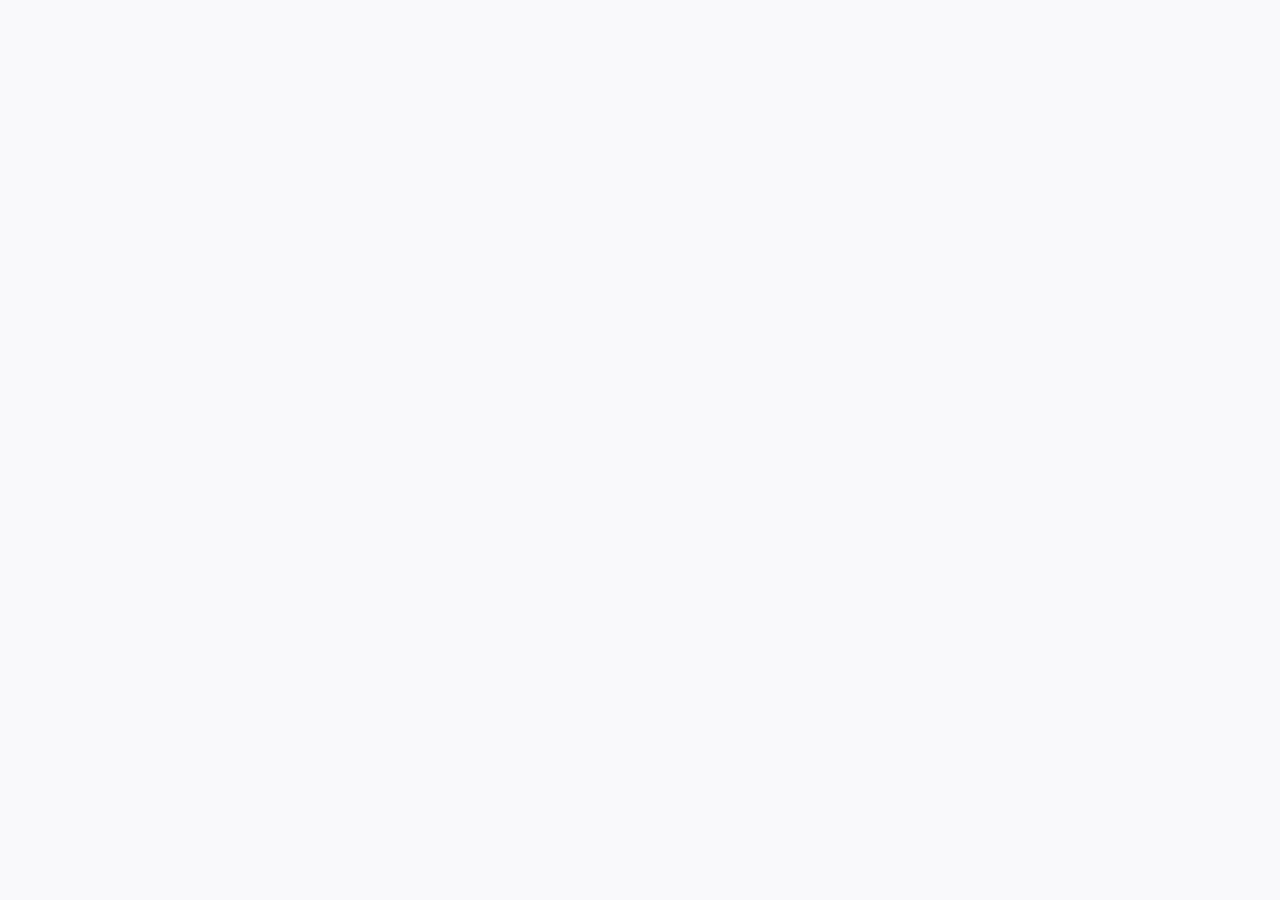
==== commit e1309054: "many updates" ====
--- a/home.html
+++ b/home.html
@@ -43,6 +43,10 @@
                         <span class="action-icon">💭</span>
                         <span class="action-text">Messages</span>
                     </button>
+                    <button class="action-button" id="relationship-btn">
+                        <span class="action-icon">💑</span>
+                        <span class="action-text">Couple</span>
+                    </button>
                 </div>
             </header>
             <main class="memories-list" id="memories-list">
@@ -78,6 +82,36 @@
                     <textarea id="chat-input" class="chat-input" placeholder="Type a message..." rows="1"></textarea>
                     <button class="send-btn" id="send-btn" disabled>↑</button>
                 </div>
+            </div>
+        </div>
+
+        <!-- Relationship Features Screen -->
+        <div id="relationship-screen" class="screen">
+            <header class="chat-header">
+                <button class="back-btn" id="relationship-back">←</button>
+                <h1 class="chat-title">Couple Features</h1>
+            </header>
+            <div class="relationship-grid">
+                <button class="relationship-card" id="goals-btn">
+                    <div class="relationship-icon">🎯</div>
+                    <h3>Couple Goals</h3>
+                    <p>Share your dreams and bucket list</p>
+                </button>
+                <button class="relationship-card" id="mood-btn">
+                    <div class="relationship-icon">💭</div>
+                    <h3>Daily Check-in</h3>
+                    <p>Track your relationship mood</p>
+                </button>
+                <button class="relationship-card" id="games-btn">
+                    <div class="relationship-icon">🎮</div>
+                    <h3>Memory Games</h3>
+                    <p>Quiz about your shared memories</p>
+                </button>
+                <button class="relationship-card" id="date-btn">
+                    <div class="relationship-icon">🌟</div>
+                    <h3>Date Planner</h3>
+                    <p>Get ideas based on memories</p>
+                </button>
             </div>
         </div>
 
@@ -344,11 +378,115 @@
             </div>
         </div>
 
+        <!-- Goals Screen -->
+        <div id="goals-screen" class="screen">
+            <header class="chat-header">
+                <button class="back-btn" id="goals-back">←</button>
+                <h1 class="chat-title">Couple Goals</h1>
+            </header>
+            <div class="goals-container">
+                <div class="goals-input-section">
+                    <input type="text" id="goal-input" class="goal-input" placeholder="Add a new goal or dream...">
+                    <button class="add-goal-btn" id="add-goal-btn">+</button>
+                </div>
+                <div class="goals-list" id="goals-list">
+                    <!-- Goals will be rendered here -->
+                </div>
+            </div>
+        </div>
+
+        <!-- Mood Tracking Screen -->
+        <div id="mood-screen" class="screen">
+            <header class="chat-header">
+                <button class="back-btn" id="mood-back">←</button>
+                <h1 class="chat-title">Daily Check-in</h1>
+            </header>
+            <div class="mood-container">
+                <div class="mood-question">
+                    <h2>How are you feeling about your relationship today?</h2>
+                </div>
+                <div class="mood-emojis">
+                    <button class="mood-emoji" data-mood="5">😍</button>
+                    <button class="mood-emoji" data-mood="4">😊</button>
+                    <button class="mood-emoji" data-mood="3">😐</button>
+                    <button class="mood-emoji" data-mood="2">😔</button>
+                    <button class="mood-emoji" data-mood="1">😢</button>
+                </div>
+                <div class="mood-note-section">
+                    <textarea id="mood-note" class="mood-note" placeholder="Share what's on your mind..."></textarea>
+                    <button class="save-mood-btn" id="save-mood-btn">Save Check-in</button>
+                </div>
+                <div class="mood-history" id="mood-history">
+                    <!-- Mood history will be rendered here -->
+                </div>
+            </div>
+        </div>
+
+        <!-- Memory Games Screen -->
+        <div id="games-screen" class="screen">
+            <header class="chat-header">
+                <button class="back-btn" id="games-back">←</button>
+                <h1 class="chat-title">Memory Games</h1>
+            </header>
+            <div class="games-container">
+                <div class="game-start" id="game-start">
+                    <h2>Test Your Memory!</h2>
+                    <p>How well do you remember your shared moments?</p>
+                    <button class="start-game-btn" id="start-game-btn">Start Quiz</button>
+                </div>
+                <div class="game-question hidden" id="game-question">
+                    <div class="game-progress">
+                        <span id="question-number">Question 1/5</span>
+                    </div>
+                    <h3 id="question-text">Loading question...</h3>
+                    <div class="game-options" id="game-options">
+                        <!-- Options will be rendered here -->
+                    </div>
+                </div>
+                <div class="game-result hidden" id="game-result">
+                    <h2>Quiz Complete!</h2>
+                    <div class="score-display">
+                        <span class="score-number" id="score-number">0</span>
+                        <span class="score-total">/5</span>
+                    </div>
+                    <p id="result-message">Great job!</p>
+                    <button class="play-again-btn" id="play-again-btn">Play Again</button>
+                </div>
+            </div>
+        </div>
+
+        <!-- Date Planner Screen -->
+        <div id="date-screen" class="screen">
+            <header class="chat-header">
+                <button class="back-btn" id="date-back">←</button>
+                <h1 class="chat-title">Date Night Planner</h1>
+            </header>
+            <div class="date-container">
+                <div class="date-suggestions" id="date-suggestions">
+                    <h2>Based on your memories...</h2>
+                    <div class="suggestion-cards" id="suggestion-cards">
+                        <!-- Suggestions will be rendered here -->
+                    </div>
+                </div>
+                <div class="date-categories">
+                    <h3>Browse by Category</h3>
+                    <div class="category-buttons">
+                        <button class="category-btn" data-category="outdoor">🌳 Outdoor</button>
+                        <button class="category-btn" data-category="food">🍽️ Food & Drink</button>
+                        <button class="category-btn" data-category="creative">🎨 Creative</button>
+                        <button class="category-btn" data-category="relaxing">🛀 Relaxing</button>
+                        <button class="category-btn" data-category="adventure">🎢 Adventure</button>
+                    </div>
+                </div>
+            </div>
+        </div>
+
         <!-- Camera Screen -->
         <div id="camera-screen" class="screen" style="background: #000; padding: 0; display: none; flex-direction: column; position: fixed; top: 0; left: 0; right: 0; bottom: 0; z-index: 3000;">
             <div id="camera-container" style="flex: 1; position: relative; overflow: hidden; display: flex; align-items: center; justify-content: center;">
                 <video id="camera-video" autoplay playsinline style="width: 100%; height: 100%; object-fit: cover;"></video>
                 <button class="media-viewer-close" id="camera-back-btn" style="top: 40px; left: 20px; background: rgba(0,0,0,0.5);">✕</button>
+                <button id="camera-flip-btn" style="position: absolute; top: 40px; right: 20px; background: rgba(0,0,0,0.5); color: #fff; border: none; width: 44px; height: 44px; border-radius: 22px; font-size: 20px; cursor: pointer; display: flex; align-items: center; justify-content: center;">🔄</button>
             </div>
             <div id="camera-controls" style="height: 160px; background: #000; display: flex; align-items: center; justify-content: center; gap: 40px; padding-bottom: 40px;">
                 <button id="camera-capture-btn" style="width: 80px; height: 80px; border-radius: 40px; background: #fff; border: 6px solid #333; cursor: pointer; outline: none;"></button>
@@ -357,11 +495,14 @@
     </div>
 
     <script src="https://cdn.jsdelivr.net/npm/@supabase/supabase-js@2"></script>
+    <script src="js/cache.js"></script>
+    <script src="js/notifications.js"></script>
     <script src="js/supabase.js"></script>
     <script src="js/router.js"></script>
     <script src="js/home.js"></script>
     <script src="js/chat.js"></script>
     <script src="js/new-memory.js"></script>
     <script src="js/settings.js"></script>
+    <script src="js/relationship.js"></script>
 </body>
 </html>
--- a/css/style.css
+++ b/css/style.css
@@ -1,24 +1,39 @@
 :root {
     --primary: #FF2D55;
     --primary-light: rgba(255, 45, 85, 0.1);
+    --primary-gradient: linear-gradient(135deg, #FF2D55 0%, #FF6B8A 100%);
     --background: #F9F9FB;
     --card: #FFFFFF;
+    --card-glass: rgba(255, 255, 255, 0.85);
     --text-primary: #1C1C1E;
     --text-secondary: #8E8E93;
     --border: #E5E5EA;
     --icon-bg: #F2F2F7;
     --danger: #FF3B30;
     --shadow: rgba(0, 0, 0, 0.08);
+    --shadow-lg: 0 20px 40px rgba(0, 0, 0, 0.15);
+    --shadow-md: 0 10px 20px rgba(0, 0, 0, 0.1);
+    --shadow-sm: 0 4px 8px rgba(0, 0, 0, 0.05);
+    --glass-bg: rgba(255, 255, 255, 0.25);
+    --glass-border: rgba(255, 255, 255, 0.18);
+    --transition-smooth: all 0.3s cubic-bezier(0.4, 0, 0.2, 1);
+    --transition-bounce: all 0.4s cubic-bezier(0.68, -0.55, 0.265, 1.55);
 }
 
 [data-theme="dark"] {
     --background: #121214;
     --card: #1C1C1E;
+    --card-glass: rgba(28, 28, 30, 0.85);
     --text-primary: #FFFFFF;
     --text-secondary: #EBEBF5;
     --border: #38383A;
     --icon-bg: #2C2C2E;
     --shadow: rgba(0, 0, 0, 0.3);
+    --shadow-lg: 0 20px 40px rgba(0, 0, 0, 0.4);
+    --shadow-md: 0 10px 20px rgba(0, 0, 0, 0.3);
+    --shadow-sm: 0 4px 8px rgba(0, 0, 0, 0.2);
+    --glass-bg: rgba(28, 28, 30, 0.6);
+    --glass-border: rgba(255, 255, 255, 0.1);
 }
 
 [data-theme="blue"] { --primary: #007AFF; --primary-light: rgba(0, 122, 255, 0.1); }
@@ -29,14 +44,20 @@
     margin: 0;
     padding: 0;
     box-sizing: border-box;
+    -webkit-tap-highlight-color: transparent;
 }
 
 body {
     font-family: 'Inter', -apple-system, BlinkMacSystemFont, sans-serif;
     background: var(--background);
+    background-attachment: fixed;
+    background-image: radial-gradient(ellipse at top left, var(--primary-light) 0%, transparent 50%),
+                      radial-gradient(ellipse at bottom right, rgba(255, 45, 85, 0.03) 0%, transparent 50%);
     color: var(--text-primary);
     min-height: 100vh;
     overflow-x: hidden;
+    -webkit-font-smoothing: antialiased;
+    -moz-osx-font-smoothing: grayscale;
 }
 
 #app {
@@ -46,6 +67,8 @@
 .screen {
     min-height: 100vh;
     display: none;
+    opacity: 0;
+    animation: screenEnter 0.4s cubic-bezier(0.16, 1, 0.3, 1);
 }
 
 #auth-screen {
@@ -54,10 +77,22 @@
 
 .screen.active {
     display: block;
+    opacity: 1;
+}
+
+@keyframes screenEnter {
+    from {
+        opacity: 0;
+        transform: translateY(20px);
+    }
+    to {
+        opacity: 1;
+        transform: translateY(0);
+    }
 }
 
 .screen.hidden {
-    display: none;
+    display: none !important;
 }
 
 .hidden {
@@ -105,7 +140,7 @@
 #auth-screen {
     background: linear-gradient(135deg, #667eea 0%, #764ba2 100%);
     padding: 32px;
-    display: flex !important;
+    display: flex;
     align-items: center;
     justify-content: center;
     min-height: 100vh;
@@ -171,13 +206,20 @@
     padding: 16px 20px;
     font-size: 16px;
     color: #1a1a1a;
-    border: 1px solid rgba(255, 255, 255, 0.5);
+    border: 2px solid rgba(255, 255, 255, 0.5);
     outline: none;
-    transition: border-color 0.2s;
+    transition: var(--transition-smooth);
+    box-shadow: var(--shadow-sm);
 }
 
 .input:focus {
     border-color: var(--primary);
+    box-shadow: 0 0 0 4px var(--primary-light);
+    transform: translateY(-2px);
+}
+
+.input:hover:not(:focus) {
+    border-color: rgba(255, 45, 85, 0.3);
 }
 
 .textarea {
@@ -208,7 +250,7 @@
 
 .btn-primary {
     width: 100%;
-    background: #fff;
+    background: linear-gradient(135deg, #fff 0%, #f8f9fa 100%);
     flex-direction: row;
     align-items: center;
     justify-content: center;
@@ -218,13 +260,34 @@
     margin-top: 8px;
     border: none;
     cursor: pointer;
-    box-shadow: 0 4px 12px rgba(0, 0, 0, 0.15);
-    transition: all 0.2s;
+    box-shadow: var(--shadow-md);
+    transition: var(--transition-smooth);
+    position: relative;
+    overflow: hidden;
+}
+
+.btn-primary::before {
+    content: '';
+    position: absolute;
+    top: 0;
+    left: -100%;
+    width: 100%;
+    height: 100%;
+    background: linear-gradient(90deg, transparent, rgba(255, 255, 255, 0.4), transparent);
+    transition: left 0.5s;
 }
 
 .btn-primary:hover:not(:disabled) {
-    transform: translateY(-2px);
-    box-shadow: 0 6px 20px rgba(0, 0, 0, 0.2);
+    transform: translateY(-3px);
+    box-shadow: var(--shadow-lg);
+}
+
+.btn-primary:hover:not(:disabled)::before {
+    left: 100%;
+}
+
+.btn-primary:active:not(:disabled) {
+    transform: translateY(-1px) scale(0.98);
 }
 
 .btn-primary:disabled {
@@ -403,14 +466,27 @@
     width: 44px;
     height: 44px;
     border-radius: 22px;
-    background: var(--icon-bg);
-    border: none;
+    background: var(--card-glass);
+    border: 1px solid rgba(255, 255, 255, 0.2);
     cursor: pointer;
     display: flex;
     flex-direction: column;
     justify-content: center;
     align-items: center;
     gap: 5px;
+    transition: var(--transition-smooth);
+    backdrop-filter: blur(10px);
+    -webkit-backdrop-filter: blur(10px);
+    box-shadow: var(--shadow-sm);
+}
+
+.menu-btn:hover {
+    transform: scale(1.05);
+    box-shadow: var(--shadow-md);
+}
+
+.menu-btn:active {
+    transform: scale(0.95);
 }
 
 .menu-line {
@@ -418,6 +494,15 @@
     height: 2.5px;
     background: var(--text-primary);
     border-radius: 2px;
+    transition: var(--transition-smooth);
+}
+
+.menu-btn:hover .menu-line:nth-child(1) {
+    transform: translateY(-2px);
+}
+
+.menu-btn:hover .menu-line:nth-child(3) {
+    transform: translateY(2px);
 }
 
 .partner-row {
@@ -477,14 +562,33 @@
     justify-content: center;
     gap: 8px;
     padding: 14px;
-    background: var(--primary-light);
-    border: none;
+    background: var(--card-glass);
+    border: 1px solid rgba(255, 255, 255, 0.2);
     border-radius: 16px;
     cursor: pointer;
+    transition: var(--transition-smooth);
+    backdrop-filter: blur(10px);
+    -webkit-backdrop-filter: blur(10px);
+    box-shadow: var(--shadow-sm);
+}
+
+.action-button:hover {
+    transform: translateY(-2px);
+    box-shadow: var(--shadow-md);
+    background: rgba(255, 255, 255, 0.95);
+}
+
+.action-button:active {
+    transform: translateY(0) scale(0.98);
 }
 
 .action-icon {
     font-size: 18px;
+    transition: var(--transition-smooth);
+}
+
+.action-button:hover .action-icon {
+    transform: scale(1.1);
 }
 
 .action-text {
@@ -503,16 +607,24 @@
 }
 
 .card {
-    background: var(--card);
+    background: var(--card-glass);
+    backdrop-filter: blur(20px);
+    -webkit-backdrop-filter: blur(20px);
     border-radius: 28px;
     overflow: hidden;
-    box-shadow: 0 8px 16px var(--shadow);
+    box-shadow: var(--shadow-md);
     cursor: pointer;
-    transition: transform 0.2s;
+    transition: var(--transition-smooth);
+    border: 1px solid rgba(255, 255, 255, 0.2);
 }
 
 .card:hover {
-    transform: translateY(-4px);
+    transform: translateY(-6px) scale(1.02);
+    box-shadow: var(--shadow-lg);
+}
+
+.card:active {
+    transform: translateY(-2px) scale(0.98);
 }
 
 .card-image-container {
@@ -649,25 +761,44 @@
 .empty-state {
     text-align: center;
     padding: 60px 40px;
+    animation: fadeInUp 0.6s cubic-bezier(0.16, 1, 0.3, 1);
+}
+
+@keyframes fadeInUp {
+    from {
+        opacity: 0;
+        transform: translateY(20px);
+    }
+    to {
+        opacity: 1;
+        transform: translateY(0);
+    }
 }
 
 .empty-icon-container {
-    width: 80px;
-    height: 80px;
-    border-radius: 40px;
-    background: var(--primary-light);
+    width: 100px;
+    height: 100px;
+    border-radius: 50%;
+    background: var(--primary-gradient);
     display: flex;
     align-items: center;
     justify-content: center;
     margin: 0 auto 24px;
+    box-shadow: 0 8px 24px rgba(255, 45, 85, 0.25);
+    animation: pulse 2s infinite;
+}
+
+@keyframes pulse {
+    0%, 100% { transform: scale(1); box-shadow: 0 8px 24px rgba(255, 45, 85, 0.25); }
+    50% { transform: scale(1.05); box-shadow: 0 12px 32px rgba(255, 45, 85, 0.35); }
 }
 
 .empty-emoji {
-    font-size: 32px;
+    font-size: 40px;
 }
 
 .empty-title {
-    font-size: 24px;
+    font-size: 26px;
     font-weight: 800;
     margin-bottom: 12px;
     color: var(--text-primary);
@@ -677,6 +808,8 @@
     font-size: 16px;
     line-height: 24px;
     color: var(--text-secondary);
+    max-width: 280px;
+    margin: 0 auto;
 }
 
 /* FAB */
@@ -688,25 +821,51 @@
     display: flex;
     align-items: center;
     padding: 16px 24px;
-    background: var(--text-primary);
+    background: var(--primary-gradient);
     border-radius: 30px;
-    box-shadow: 0 8px 16px rgba(0, 0, 0, 0.3);
+    box-shadow: 0 8px 24px rgba(255, 45, 85, 0.35);
     border: none;
     cursor: pointer;
     gap: 8px;
     z-index: 100;
+    transition: var(--transition-smooth);
+    overflow: hidden;
+}
+
+.fab::before {
+    content: '';
+    position: absolute;
+    top: 0;
+    left: -100%;
+    width: 100%;
+    height: 100%;
+    background: linear-gradient(90deg, transparent, rgba(255, 255, 255, 0.3), transparent);
+    transition: left 0.5s;
+}
+
+.fab:hover {
+    transform: translateX(-50%) translateY(-3px);
+    box-shadow: 0 12px 32px rgba(255, 45, 85, 0.45);
+}
+
+.fab:hover::before {
+    left: 100%;
+}
+
+.fab:active {
+    transform: translateX(-50%) translateY(-1px) scale(0.98);
 }
 
 .fab-icon {
     font-size: 24px;
     font-weight: 400;
-    color: var(--background);
+    color: #fff;
 }
 
 .fab-text {
     font-size: 16px;
     font-weight: 700;
-    color: var(--background);
+    color: #fff;
 }
 
 /* New Memory Screen */
@@ -906,11 +1065,27 @@
     width: 40px;
     height: 40px;
     border-radius: 20px;
-    background: var(--icon-bg);
-    border: none;
+    background: var(--card-glass);
+    border: 1px solid rgba(255, 255, 255, 0.2);
     font-size: 20px;
     color: var(--text-primary);
     cursor: pointer;
+    transition: var(--transition-smooth);
+    backdrop-filter: blur(10px);
+    -webkit-backdrop-filter: blur(10px);
+    box-shadow: var(--shadow-sm);
+    display: flex;
+    align-items: center;
+    justify-content: center;
+}
+
+.back-btn:hover {
+    transform: translateX(-3px);
+    box-shadow: var(--shadow-md);
+}
+
+.back-btn:active {
+    transform: translateX(-1px) scale(0.95);
 }
 
 .chat-title {
@@ -956,20 +1131,36 @@
     max-width: 75%;
     padding: 12px 16px;
     border-radius: 20px;
-    box-shadow: 0 1px 4px rgba(0, 0, 0, 0.05);
+    box-shadow: var(--shadow-sm);
+    transition: var(--transition-smooth);
+    animation: messageSlide 0.3s cubic-bezier(0.16, 1, 0.3, 1);
+}
+
+@keyframes messageSlide {
+    from {
+        opacity: 0;
+        transform: translateY(10px);
+    }
+    to {
+        opacity: 1;
+        transform: translateY(0);
+    }
 }
 
 .bubble.me {
-    background: var(--primary);
+    background: var(--primary-gradient);
     color: #fff;
     border-bottom-right-radius: 6px;
+    box-shadow: 0 4px 12px rgba(255, 45, 85, 0.25);
 }
 
 .bubble.partner {
-    background: var(--card);
+    background: var(--card-glass);
     color: var(--text-primary);
     border: 1px solid var(--border);
     border-bottom-left-radius: 6px;
+    backdrop-filter: blur(10px);
+    -webkit-backdrop-filter: blur(10px);
 }
 
 .bubble-text {
@@ -1013,17 +1204,32 @@
     width: 48px;
     height: 48px;
     border-radius: 24px;
-    background: var(--primary);
+    background: var(--primary-gradient);
     border: none;
     font-size: 22px;
     color: #fff;
     font-weight: 600;
     cursor: pointer;
+    transition: var(--transition-smooth);
+    box-shadow: 0 4px 12px rgba(255, 45, 85, 0.3);
+    display: flex;
+    align-items: center;
+    justify-content: center;
+}
+
+.send-btn:hover:not(:disabled) {
+    transform: translateY(-2px) scale(1.05);
+    box-shadow: 0 6px 16px rgba(255, 45, 85, 0.4);
+}
+
+.send-btn:active:not(:disabled) {
+    transform: translateY(0) scale(0.95);
 }
 
 .send-btn:disabled {
-    background: #ccc;
+    background: linear-gradient(135deg, #ccc 0%, #ddd 100%);
     cursor: not-allowed;
+    box-shadow: none;
 }
 
 /* Settings Screen */
@@ -1051,11 +1257,20 @@
 }
 
 .settings-card {
-    background: var(--card);
+    background: var(--card-glass);
+    backdrop-filter: blur(20px);
+    -webkit-backdrop-filter: blur(20px);
     border-radius: 24px;
     padding: 20px;
     margin-bottom: 16px;
-    box-shadow: 0 4px 12px var(--shadow);
+    box-shadow: var(--shadow-sm);
+    border: 1px solid rgba(255, 255, 255, 0.2);
+    transition: var(--transition-smooth);
+}
+
+.settings-card:hover {
+    box-shadow: var(--shadow-md);
+    transform: translateY(-2px);
 }
 
 .card-header {
@@ -1349,27 +1564,36 @@
     left: 0;
     right: 0;
     bottom: 0;
-    background: rgba(0, 0, 0, 0.6);
+    background: rgba(0, 0, 0, 0.5);
+    backdrop-filter: blur(4px);
+    -webkit-backdrop-filter: blur(4px);
+    transition: opacity 0.3s ease;
 }
 
 .modal-content {
     position: relative;
     width: 100%;
     max-height: 92%;
-    background: var(--card);
+    background: var(--card-glass);
+    backdrop-filter: blur(20px);
+    -webkit-backdrop-filter: blur(20px);
     border-radius: 36px 36px 0 0;
     overflow: hidden;
-    animation: slideUp 0.3s ease;
+    animation: slideUp 0.4s cubic-bezier(0.16, 1, 0.3, 1);
     display: flex;
     flex-direction: column;
+    border-top: 1px solid rgba(255, 255, 255, 0.2);
+    box-shadow: 0 -10px 40px rgba(0, 0, 0, 0.15);
 }
 
 @keyframes slideUp {
     from {
         transform: translateY(100%);
+        opacity: 0;
     }
     to {
         transform: translateY(0);
+        opacity: 1;
     }
 }
 
@@ -1555,18 +1779,24 @@
 .comment-input {
     flex: 1;
     background: var(--icon-bg);
-    border: 1px solid var(--border);
+    border: 2px solid var(--border);
     border-radius: 12px;
     padding: 10px 14px;
     font-size: 14px;
     outline: none;
+    transition: var(--transition-smooth);
+}
+
+.comment-input:focus {
+    border-color: var(--primary);
+    box-shadow: 0 0 0 3px var(--primary-light);
 }
 
 .comment-send-btn {
     width: 40px;
     height: 40px;
     border-radius: 20px;
-    background: var(--primary);
+    background: var(--primary-gradient);
     color: #fff;
     border: none;
     font-size: 18px;
@@ -1574,11 +1804,23 @@
     display: flex;
     align-items: center;
     justify-content: center;
+    transition: var(--transition-smooth);
+    box-shadow: 0 4px 12px rgba(255, 45, 85, 0.25);
+}
+
+.comment-send-btn:hover:not(:disabled) {
+    transform: translateY(-2px) scale(1.05);
+    box-shadow: 0 6px 16px rgba(255, 45, 85, 0.35);
+}
+
+.comment-send-btn:active:not(:disabled) {
+    transform: translateY(0) scale(0.95);
 }
 
 .comment-send-btn:disabled {
-    background: var(--border);
+    background: linear-gradient(135deg, #ccc 0%, #ddd 100%);
     cursor: not-allowed;
+    box-shadow: none;
 }
 
 
@@ -1911,3 +2153,1031 @@
     margin-bottom: 12px;
     cursor: pointer;
 }
+
+/* Relationship Features Styles */
+.relationship-grid {
+    display: grid;
+    grid-template-columns: 1fr 1fr;
+    gap: 16px;
+    padding: 20px;
+}
+
+.relationship-card {
+    background: var(--card-glass);
+    backdrop-filter: blur(20px);
+    -webkit-backdrop-filter: blur(20px);
+    border-radius: 24px;
+    padding: 24px 16px;
+    border: 1px solid rgba(255, 255, 255, 0.2);
+    cursor: pointer;
+    box-shadow: var(--shadow-sm);
+    transition: var(--transition-smooth);
+    text-align: center;
+    position: relative;
+    overflow: hidden;
+}
+
+.relationship-card::before {
+    content: '';
+    position: absolute;
+    top: 0;
+    left: -100%;
+    width: 100%;
+    height: 100%;
+    background: linear-gradient(90deg, transparent, rgba(255, 255, 255, 0.3), transparent);
+    transition: left 0.6s;
+}
+
+.relationship-card:hover::before {
+    left: 100%;
+}
+
+.relationship-card:hover {
+    transform: translateY(-6px) scale(1.02);
+    box-shadow: var(--shadow-lg);
+}
+
+.relationship-card:active {
+    transform: translateY(-2px) scale(0.98);
+}
+
+.relationship-icon {
+    font-size: 40px;
+    margin-bottom: 12px;
+    transition: var(--transition-smooth);
+}
+
+.relationship-card:hover .relationship-icon {
+    transform: scale(1.1);
+}
+
+.relationship-card h3 {
+    font-size: 16px;
+    font-weight: 700;
+    margin-bottom: 4px;
+    color: var(--text-primary);
+}
+
+.relationship-card p {
+    font-size: 14px;
+    color: var(--text-secondary);
+    margin: 0;
+    line-height: 1.4;
+}
+
+/* Goals Screen Styles */
+.goals-container {
+    padding: 20px;
+}
+
+.goals-input-section {
+    display: flex;
+    gap: 12px;
+    margin-bottom: 24px;
+}
+
+.goal-input {
+    flex: 1;
+    padding: 16px;
+    border: 2px solid var(--border);
+    border-radius: 12px;
+    font-size: 16px;
+    background: var(--card);
+    color: var(--text-primary);
+}
+
+.add-goal-btn {
+    width: 52px;
+    height: 52px;
+    border-radius: 12px;
+    border: none;
+    background: var(--primary);
+    color: white;
+    font-size: 24px;
+    font-weight: 600;
+    cursor: pointer;
+    transition: all 0.3s ease;
+}
+
+.add-goal-btn:hover {
+    transform: scale(1.05);
+}
+
+.goals-list {
+    display: flex;
+    flex-direction: column;
+    gap: 12px;
+}
+
+.goals-empty {
+    text-align: center;
+    padding: 40px 20px;
+    color: var(--text-secondary);
+}
+
+.goals-empty .empty-icon {
+    font-size: 48px;
+    margin-bottom: 16px;
+    display: block;
+}
+
+.goals-empty p {
+    font-size: 16px;
+    margin: 0;
+}
+
+.goal-item {
+    background: var(--card-glass);
+    backdrop-filter: blur(10px);
+    -webkit-backdrop-filter: blur(10px);
+    border: 1px solid rgba(255, 255, 255, 0.2);
+    border-radius: 16px;
+    padding: 16px;
+    display: flex;
+    align-items: center;
+    gap: 12px;
+    transition: var(--transition-smooth);
+    box-shadow: var(--shadow-sm);
+}
+
+.goal-item:hover {
+    transform: translateY(-2px);
+    box-shadow: var(--shadow-md);
+}
+
+.goal-item.completed {
+    opacity: 0.7;
+}
+
+.goal-checkbox {
+    width: 28px;
+    height: 28px;
+    border: 2px solid var(--border);
+    border-radius: 8px;
+    cursor: pointer;
+    transition: var(--transition-smooth);
+    display: flex;
+    align-items: center;
+    justify-content: center;
+    font-size: 16px;
+    font-weight: 700;
+    color: transparent;
+    flex-shrink: 0;
+}
+
+.goal-checkbox:hover {
+    border-color: var(--primary);
+}
+
+.goal-checkbox.completed {
+    background: var(--primary-gradient);
+    border-color: var(--primary);
+    color: white;
+}
+
+.goal-text {
+    flex: 1;
+    font-size: 16px;
+    color: var(--text-primary);
+    transition: var(--transition-smooth);
+}
+
+.goal-text.completed {
+    text-decoration: line-through;
+    color: var(--text-secondary);
+}
+
+.goal-delete {
+    width: 32px;
+    height: 32px;
+    border-radius: 8px;
+    border: none;
+    background: var(--primary-light);
+    color: var(--primary);
+    font-size: 20px;
+    cursor: pointer;
+    display: flex;
+    align-items: center;
+    justify-content: center;
+    transition: var(--transition-smooth);
+    flex-shrink: 0;
+}
+
+.goal-delete:hover {
+    background: var(--danger);
+    color: white;
+    transform: scale(1.1);
+}
+
+/* Mood Tracking Styles */
+.mood-container {
+    padding: 20px;
+}
+
+.mood-question {
+    text-align: center;
+    margin-bottom: 32px;
+}
+
+.mood-question h2 {
+    font-size: 20px;
+    font-weight: 600;
+    color: var(--text-primary);
+    margin: 0;
+}
+
+.mood-emojis {
+    display: flex;
+    justify-content: space-around;
+    margin-bottom: 32px;
+}
+
+.mood-emoji {
+    width: 64px;
+    height: 64px;
+    border-radius: 50%;
+    border: 3px solid transparent;
+    background: var(--card);
+    font-size: 32px;
+    cursor: pointer;
+    transition: all 0.3s ease;
+}
+
+.mood-emoji:hover {
+    transform: scale(1.1);
+}
+
+.mood-emoji.selected {
+    border-color: var(--primary);
+    background: var(--primary-light);
+}
+
+.mood-note-section {
+    margin-bottom: 32px;
+}
+
+.mood-note {
+    width: 100%;
+    min-height: 100px;
+    padding: 16px;
+    border: 2px solid var(--border);
+    border-radius: 12px;
+    font-size: 16px;
+    background: var(--card);
+    color: var(--text-primary);
+    resize: vertical;
+    margin-bottom: 12px;
+}
+
+.save-mood-btn {
+    width: 100%;
+    padding: 16px;
+    border: none;
+    border-radius: 12px;
+    background: var(--primary);
+    color: white;
+    font-size: 16px;
+    font-weight: 600;
+    cursor: pointer;
+    transition: all 0.3s ease;
+}
+
+.save-mood-btn:hover {
+    transform: translateY(-1px);
+}
+
+.mood-history {
+    display: flex;
+    flex-direction: column;
+    gap: 12px;
+}
+
+.mood-entry {
+    background: var(--card);
+    border: 1px solid var(--border);
+    border-radius: 12px;
+    padding: 16px;
+}
+
+.mood-entry-header {
+    display: flex;
+    justify-content: space-between;
+    align-items: center;
+    margin-bottom: 8px;
+}
+
+.mood-entry-emoji {
+    font-size: 24px;
+}
+
+.mood-entry-date {
+    font-size: 14px;
+    color: var(--text-secondary);
+}
+
+.mood-entry-note {
+    font-size: 14px;
+    color: var(--text-primary);
+    line-height: 1.4;
+}
+
+/* Memory Games Styles */
+.games-container {
+    padding: 20px;
+    text-align: center;
+}
+
+.game-start h2 {
+    font-size: 24px;
+    font-weight: 600;
+    color: var(--text-primary);
+    margin-bottom: 12px;
+}
+
+.game-start p {
+    font-size: 16px;
+    color: var(--text-secondary);
+    margin-bottom: 32px;
+}
+
+.start-game-btn {
+    padding: 16px 32px;
+    border: none;
+    border-radius: 12px;
+    background: var(--primary);
+    color: white;
+    font-size: 16px;
+    font-weight: 600;
+    cursor: pointer;
+    transition: all 0.3s ease;
+}
+
+.start-game-btn:hover {
+    transform: translateY(-2px);
+}
+
+.game-progress {
+    margin-bottom: 24px;
+}
+
+.game-question h3 {
+    font-size: 18px;
+    font-weight: 600;
+    color: var(--text-primary);
+    margin-bottom: 32px;
+    line-height: 1.4;
+}
+
+.game-options {
+    display: flex;
+    flex-direction: column;
+    gap: 12px;
+}
+
+.game-option {
+    padding: 16px;
+    border: 2px solid var(--border);
+    border-radius: 12px;
+    background: var(--card);
+    color: var(--text-primary);
+    font-size: 16px;
+    cursor: pointer;
+    transition: all 0.3s ease;
+    text-align: left;
+}
+
+.game-option:hover {
+    border-color: var(--primary);
+    transform: translateY(-1px);
+}
+
+.game-option.correct {
+    background: var(--primary-light);
+    border-color: var(--primary);
+}
+
+.game-option.incorrect {
+    background: rgba(255, 59, 48, 0.1);
+    border-color: var(--danger);
+}
+
+.game-result h2 {
+    font-size: 24px;
+    font-weight: 600;
+    color: var(--text-primary);
+    margin-bottom: 24px;
+}
+
+.score-display {
+    font-size: 48px;
+    font-weight: 700;
+    color: var(--primary);
+    margin-bottom: 16px;
+}
+
+.score-total {
+    font-size: 24px;
+    color: var(--text-secondary);
+}
+
+#result-message {
+    font-size: 16px;
+    color: var(--text-secondary);
+    margin-bottom: 32px;
+}
+
+.play-again-btn {
+    padding: 16px 32px;
+    border: none;
+    border-radius: 12px;
+    background: var(--primary);
+    color: white;
+    font-size: 16px;
+    font-weight: 600;
+    cursor: pointer;
+    transition: all 0.3s ease;
+}
+
+/* Date Planner Styles */
+.date-container {
+    padding: 20px;
+}
+
+.date-suggestions h2 {
+    font-size: 20px;
+    font-weight: 600;
+    color: var(--text-primary);
+    margin-bottom: 20px;
+}
+
+.suggestion-cards {
+    display: flex;
+    flex-direction: column;
+    gap: 16px;
+    margin-bottom: 32px;
+}
+
+.suggestion-card {
+    background: var(--card);
+    border: 1px solid var(--border);
+    border-radius: 12px;
+    padding: 16px;
+    cursor: pointer;
+    transition: all 0.3s ease;
+}
+
+.suggestion-card:hover {
+    transform: translateY(-2px);
+    box-shadow: 0 8px 24px var(--shadow);
+}
+
+.suggestion-title {
+    font-size: 18px;
+    font-weight: 600;
+    color: var(--text-primary);
+    margin-bottom: 8px;
+}
+
+.suggestion-description {
+    font-size: 14px;
+    color: var(--text-secondary);
+    margin-bottom: 12px;
+}
+
+.suggestion-tags {
+    display: flex;
+    gap: 8px;
+    flex-wrap: wrap;
+}
+
+.suggestion-tag {
+    padding: 4px 12px;
+    background: var(--primary-light);
+    color: var(--primary);
+    border-radius: 16px;
+    font-size: 12px;
+    font-weight: 500;
+}
+
+.date-categories h3 {
+    font-size: 18px;
+    font-weight: 600;
+    color: var(--text-primary);
+    margin-bottom: 16px;
+}
+
+.category-buttons {
+    display: grid;
+    grid-template-columns: repeat(auto-fit, minmax(120px, 1fr));
+    gap: 12px;
+}
+
+.category-btn {
+    padding: 12px 16px;
+    border: 1px solid var(--border);
+    border-radius: 12px;
+    background: var(--card);
+    color: var(--text-primary);
+    font-size: 14px;
+    cursor: pointer;
+    transition: all 0.3s ease;
+}
+
+.category-btn:hover {
+    border-color: var(--primary);
+    transform: translateY(-1px);
+}
+
+.category-btn.active {
+    background: var(--primary);
+    color: white;
+    border-color: var(--primary);
+}
+
+/* ============================================
+   DESKTOP RESPONSIVE STYLES
+   ============================================ */
+
+/* Tablet and small desktop (768px+) */
+@media (min-width: 768px) {
+    body {
+        font-size: 16px;
+        background-attachment: fixed;
+    }
+    
+    #app {
+        width: 100%;
+        max-width: none;
+        margin: 0;
+        min-height: 100vh;
+        background: var(--background);
+        position: relative;
+    }
+    
+    .screen {
+        min-height: 100vh;
+        height: auto;
+        max-height: none;
+        overflow-y: visible;
+    }
+    
+    /* Header improvements */
+    .home-header {
+        padding: 40px 32px 24px;
+    }
+    
+    .greeting {
+        font-size: 16px;
+    }
+    
+    .user-name {
+        font-size: 36px;
+    }
+    
+    .header-actions {
+        gap: 16px;
+    }
+    
+    .action-button {
+        padding: 16px 24px;
+        border-radius: 20px;
+    }
+    
+    /* Cards grid for tablet */
+    .memories-list {
+        display: grid;
+        grid-template-columns: repeat(2, 1fr);
+        gap: 24px;
+        padding: 24px 32px 140px;
+    }
+    
+    .card-wrapper {
+        margin-bottom: 0;
+    }
+    
+    .card {
+        height: 100%;
+    }
+    
+    .card-image-container {
+        height: 240px;
+    }
+    
+    /* FAB positioning for desktop */
+    .fab {
+        left: auto;
+        right: 40px;
+        bottom: 40px;
+        transform: none;
+    }
+    
+    .fab:hover {
+        transform: translateY(-3px);
+    }
+    
+    .fab:active {
+        transform: translateY(-1px) scale(0.98);
+    }
+    
+    /* Relationship grid */
+    .relationship-grid {
+        grid-template-columns: repeat(2, 1fr);
+        gap: 24px;
+        padding: 32px;
+        max-width: 800px;
+        margin: 0 auto;
+    }
+    
+    .relationship-card {
+        padding: 40px 32px;
+    }
+    
+    .relationship-icon {
+        font-size: 56px;
+    }
+    
+    /* Modal improvements */
+    .modal-content {
+        max-width: 600px;
+        margin: 0 auto 40px;
+        border-radius: 36px;
+        max-height: 85vh;
+    }
+    
+    .modal {
+        align-items: center;
+        padding: 40px 20px;
+    }
+}
+
+/* Large desktop (1024px+) */
+@media (min-width: 1024px) {
+    #app {
+        max-width: none;
+    }
+    
+    /* Three column grid for memories */
+    .memories-list {
+        grid-template-columns: repeat(3, 1fr);
+        gap: 24px;
+        padding: 32px;
+    }
+    
+    /* Enhanced header */
+    .header-top {
+        padding-bottom: 20px;
+    }
+    
+    .partner-row {
+        padding: 12px 0;
+    }
+    
+    /* Improved settings layout */
+    .settings-content {
+        display: grid;
+        grid-template-columns: repeat(2, 1fr);
+        gap: 24px;
+        padding: 32px;
+    }
+    
+    .settings-card {
+        margin-bottom: 0;
+    }
+    
+    .footer {
+        grid-column: 1 / -1;
+        text-align: center;
+        padding-top: 32px;
+    }
+    
+    /* Goals layout */
+    .goals-container {
+        max-width: 800px;
+        margin: 0 auto;
+        padding: 32px;
+    }
+    
+    /* Mood tracking layout */
+    .mood-container {
+        max-width: 700px;
+        margin: 0 auto;
+        padding: 32px;
+    }
+    
+    .mood-emojis {
+        justify-content: center;
+        gap: 32px;
+    }
+    
+    .mood-emoji {
+        width: 80px;
+        height: 80px;
+        font-size: 40px;
+    }
+    
+    /* Games layout */
+    .games-container {
+        max-width: none;
+        margin: 0;
+        padding: 32px;
+    }
+    
+    /* Date planner layout */
+    .date-container {
+        max-width: none;
+        margin: 0;
+        padding: 32px;
+    }
+    
+    /* Chat improvements */
+    .chat-messages {
+        max-width: none;
+        margin: 0;
+        padding: 32px;
+    }
+    
+    /* New memory form */
+    .new-memory-container {
+        max-width: none;
+        margin: 0;
+        padding: 32px;
+    }
+    
+    .type-grid {
+        display: grid;
+        grid-template-columns: repeat(3, 1fr);
+        gap: 16px;
+    }
+}
+
+/* Extra large desktop (1440px+) */
+@media (min-width: 1440px) {
+    #app {
+        max-width: none;
+    }
+    
+    .memories-list {
+        grid-template-columns: repeat(4, 1fr);
+        gap: 28px;
+        padding: 40px;
+    }
+    
+    .relationship-grid {
+        grid-template-columns: repeat(4, 1fr);
+    }
+    
+    .settings-content {
+        grid-template-columns: repeat(3, 1fr);
+    }
+}
+
+/* ============================================
+   GENERAL UI IMPROVEMENTS
+   ============================================ */
+
+/* Smooth scrolling */
+html {
+    scroll-behavior: smooth;
+}
+
+/* Better focus states for accessibility */
+button:focus-visible,
+input:focus-visible,
+textarea:focus-visible {
+    outline: 2px solid var(--primary);
+    outline-offset: 2px;
+}
+
+/* Improved scrollbar for desktop */
+@media (min-width: 768px) {
+    ::-webkit-scrollbar {
+        width: 8px;
+        height: 8px;
+    }
+    
+    ::-webkit-scrollbar-track {
+        background: var(--background);
+    }
+    
+    ::-webkit-scrollbar-thumb {
+        background: var(--border);
+        border-radius: 4px;
+    }
+    
+    ::-webkit-scrollbar-thumb:hover {
+        background: var(--text-secondary);
+    }
+}
+
+/* Loading animation improvements */
+@media (min-width: 768px) {
+    .loading-logo {
+        font-size: 120px;
+    }
+    
+    .loading-spinner {
+        width: 60px;
+        height: 60px;
+        border-width: 4px;
+    }
+}
+
+/* Auth screen improvements */
+@media (min-width: 768px) {
+    .auth-container {
+        max-width: 450px;
+        margin: 0 auto;
+        padding: 48px 32px;
+    }
+    
+    .auth-logo {
+        font-size: 96px;
+    }
+    
+    .auth-title {
+        font-size: 36px;
+    }
+}
+
+/* Empty state improvements */
+@media (min-width: 768px) {
+    .empty-state {
+        padding: 64px 32px;
+    }
+    
+    .empty-emoji {
+        font-size: 80px;
+    }
+    
+    .empty-title {
+        font-size: 28px;
+    }
+    
+    .empty-text {
+        font-size: 18px;
+        max-width: 500px;
+        margin: 0 auto;
+    }
+}
+
+/* Modal improvements for desktop */
+@media (min-width: 768px) {
+    .modal-content {
+        max-height: 85vh;
+    }
+    
+    .modal-media {
+        max-height: 400px;
+    }
+    
+    .modal-body {
+        padding: 24px 32px;
+    }
+    
+    .comments-section {
+        margin-top: 24px;
+    }
+    
+    .comments-list {
+        max-height: 300px;
+        overflow-y: auto;
+    }
+}
+
+/* Paywall improvements */
+@media (min-width: 768px) {
+    .paywall-container {
+        max-width: 600px;
+        margin: 0 auto;
+    }
+    
+    .feature-grid {
+        display: grid;
+        grid-template-columns: repeat(2, 1fr);
+        gap: 16px;
+    }
+}
+
+/* Pairing screen improvements */
+@media (min-width: 768px) {
+    .pairing-container {
+        max-width: 500px;
+        margin: 0 auto;
+    }
+    
+    .pairing-code {
+        font-size: 48px;
+        letter-spacing: 12px;
+    }
+}
+
+/* Camera screen improvements */
+@media (min-width: 768px) {
+    #camera-screen {
+        max-width: none;
+        margin: 0;
+        left: 0;
+        transform: none;
+    }
+}
+
+/* Media viewer improvements */
+@media (min-width: 768px) {
+    .media-viewer-content {
+        max-width: 80%;
+        max-height: 70vh;
+    }
+    
+    .media-viewer-content img,
+    .media-viewer-content video {
+        max-height: 70vh;
+        object-fit: contain;
+    }
+}
+
+/* Toast notifications */
+.toast {
+    position: fixed;
+    bottom: 100px;
+    left: 50%;
+    transform: translateX(-50%);
+    background: var(--card-glass);
+    backdrop-filter: blur(20px);
+    -webkit-backdrop-filter: blur(20px);
+    color: var(--text-primary);
+    padding: 16px 24px;
+    border-radius: 16px;
+    box-shadow: var(--shadow-lg);
+    border: 1px solid rgba(255, 255, 255, 0.2);
+    z-index: 4000;
+    font-weight: 500;
+    opacity: 0;
+    transition: opacity 0.3s ease, transform 0.3s ease;
+    pointer-events: none;
+    max-width: 90%;
+    text-align: center;
+}
+
+.toast.show {
+    opacity: 1;
+    transform: translateX(-50%) translateY(-10px);
+}
+
+@media (min-width: 768px) {
+    .toast {
+        bottom: 40px;
+        max-width: 500px;
+    }
+}
+
+/* Hover effects for desktop */
+@media (min-width: 768px) {
+    .btn-primary:hover {
+        transform: translateY(-2px);
+        box-shadow: 0 8px 24px rgba(255, 45, 85, 0.3);
+    }
+    
+    .action-button:hover {
+        transform: translateY(-2px);
+        box-shadow: 0 4px 16px var(--shadow);
+    }
+    
+    .menu-item:hover {
+        background: var(--icon-bg);
+    }
+    
+    .theme-bubble:hover {
+        transform: scale(1.1);
+    }
+}
+
+/* Print styles */
+@media print {
+    .fab,
+    .menu-btn,
+    .back-btn,
+    .delete-btn,
+    .action-button {
+        display: none !important;
+    }
+    
+    .screen {
+        display: block !important;
+        page-break-after: always;
+    }
+}
+
+/* Reduced motion preferences */
+@media (prefers-reduced-motion: reduce) {
+    *,
+    *::before,
+    *::after {
+        animation-duration: 0.01ms !important;
+        animation-iteration-count: 1 !important;
+        transition-duration: 0.01ms !important;
+    }
+    
+    html {
+        scroll-behavior: auto;
+    }
+}
